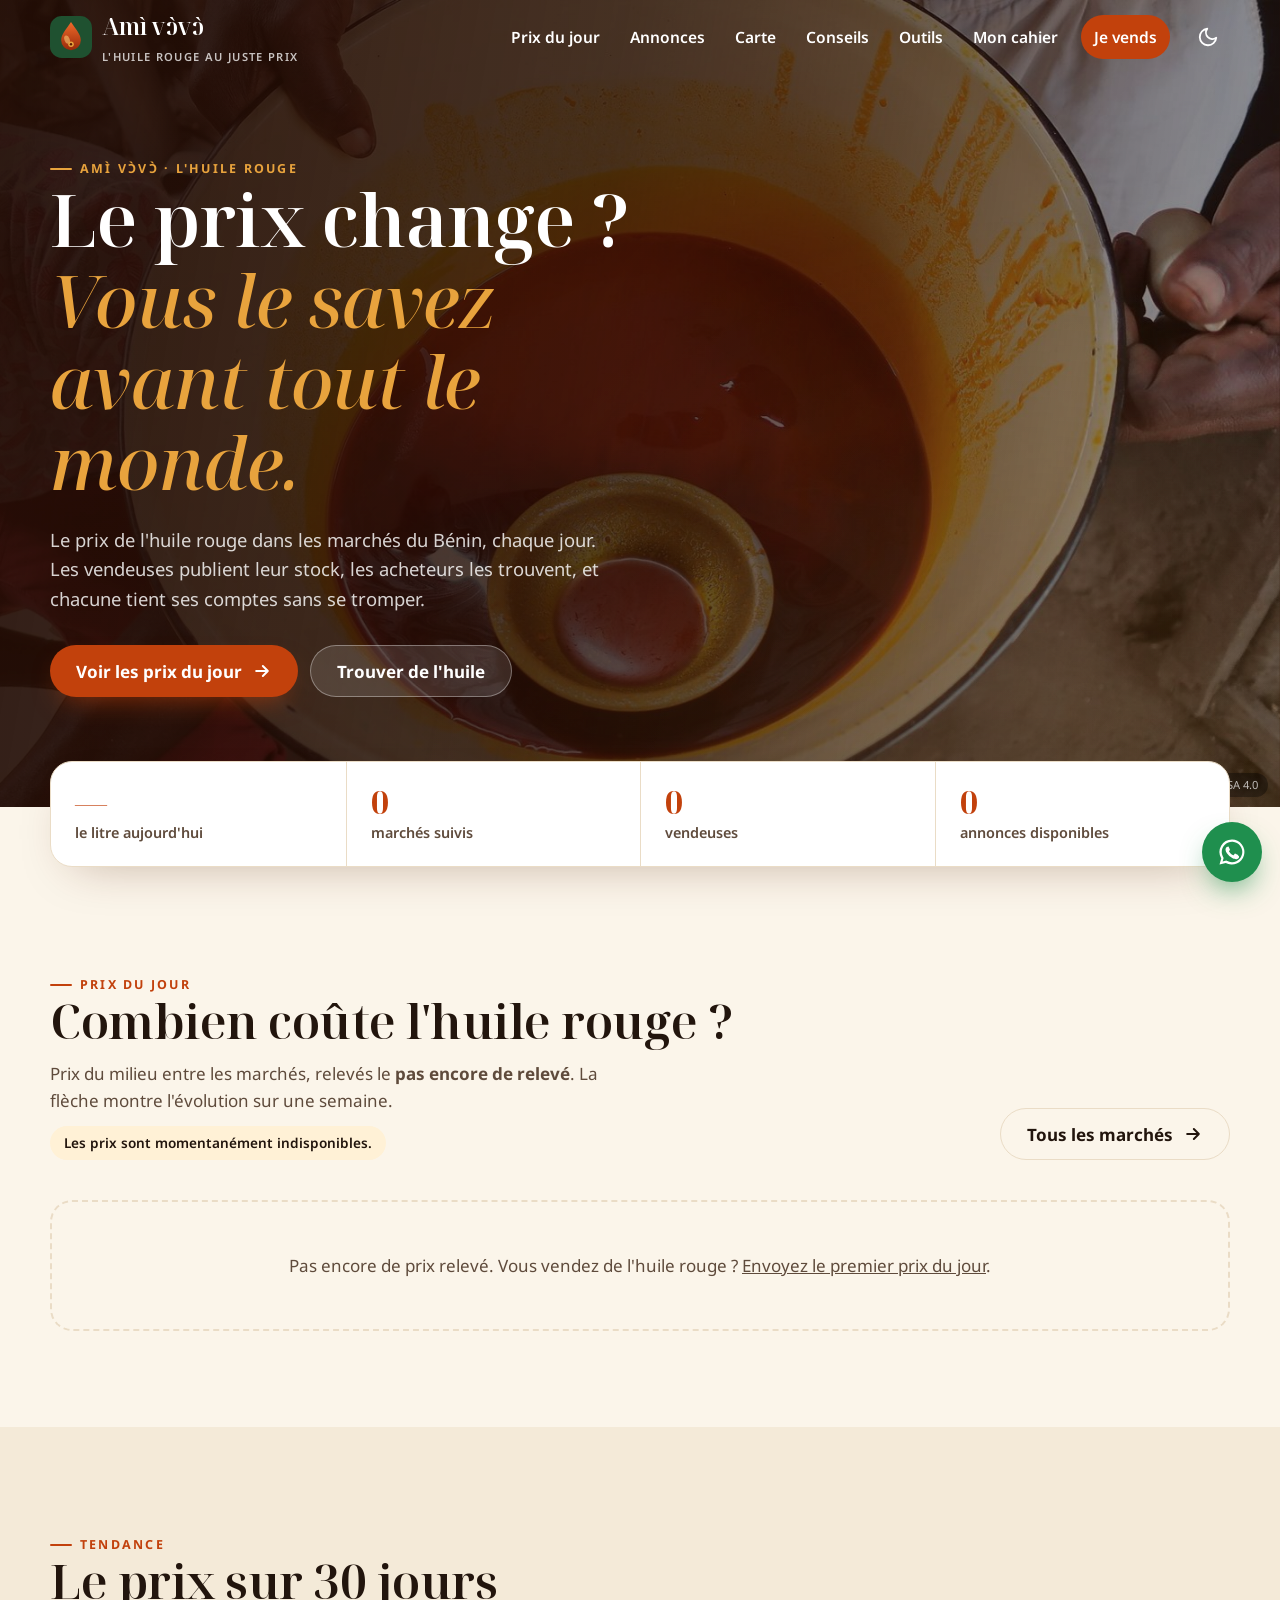
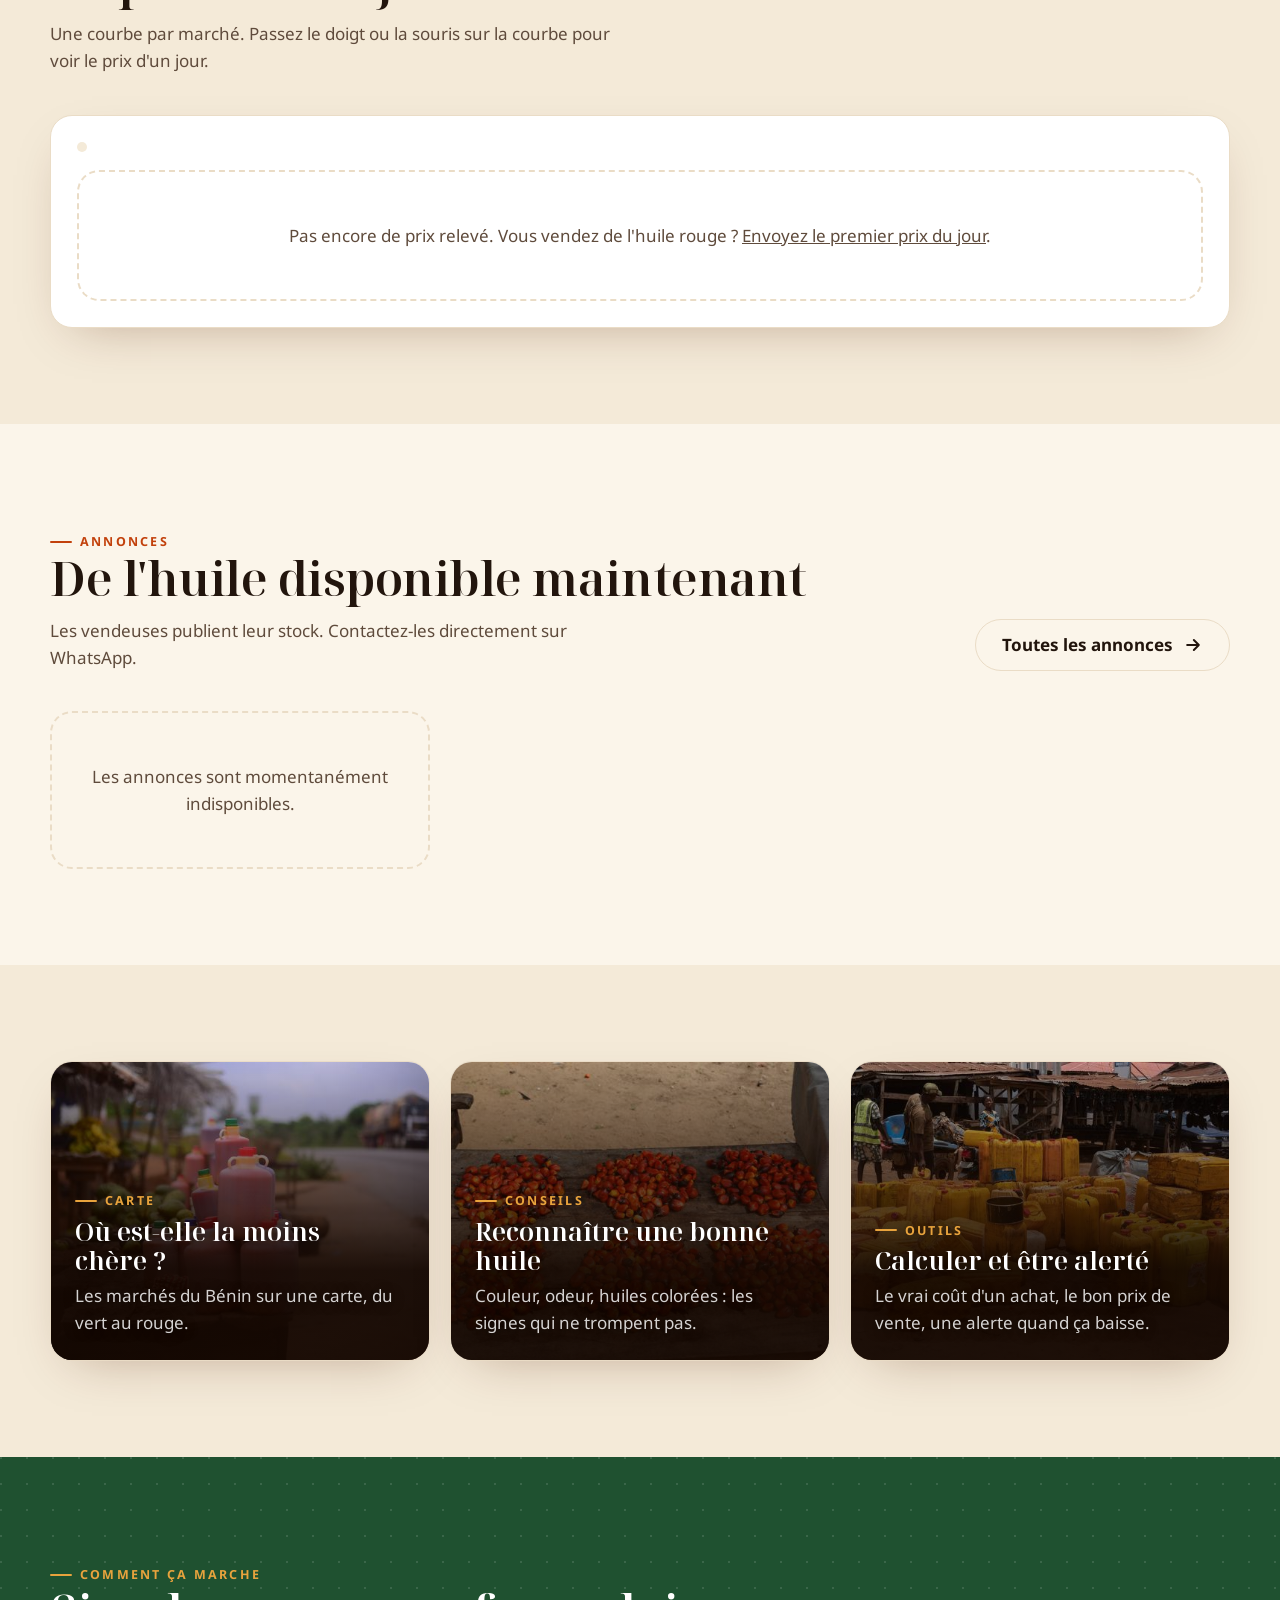
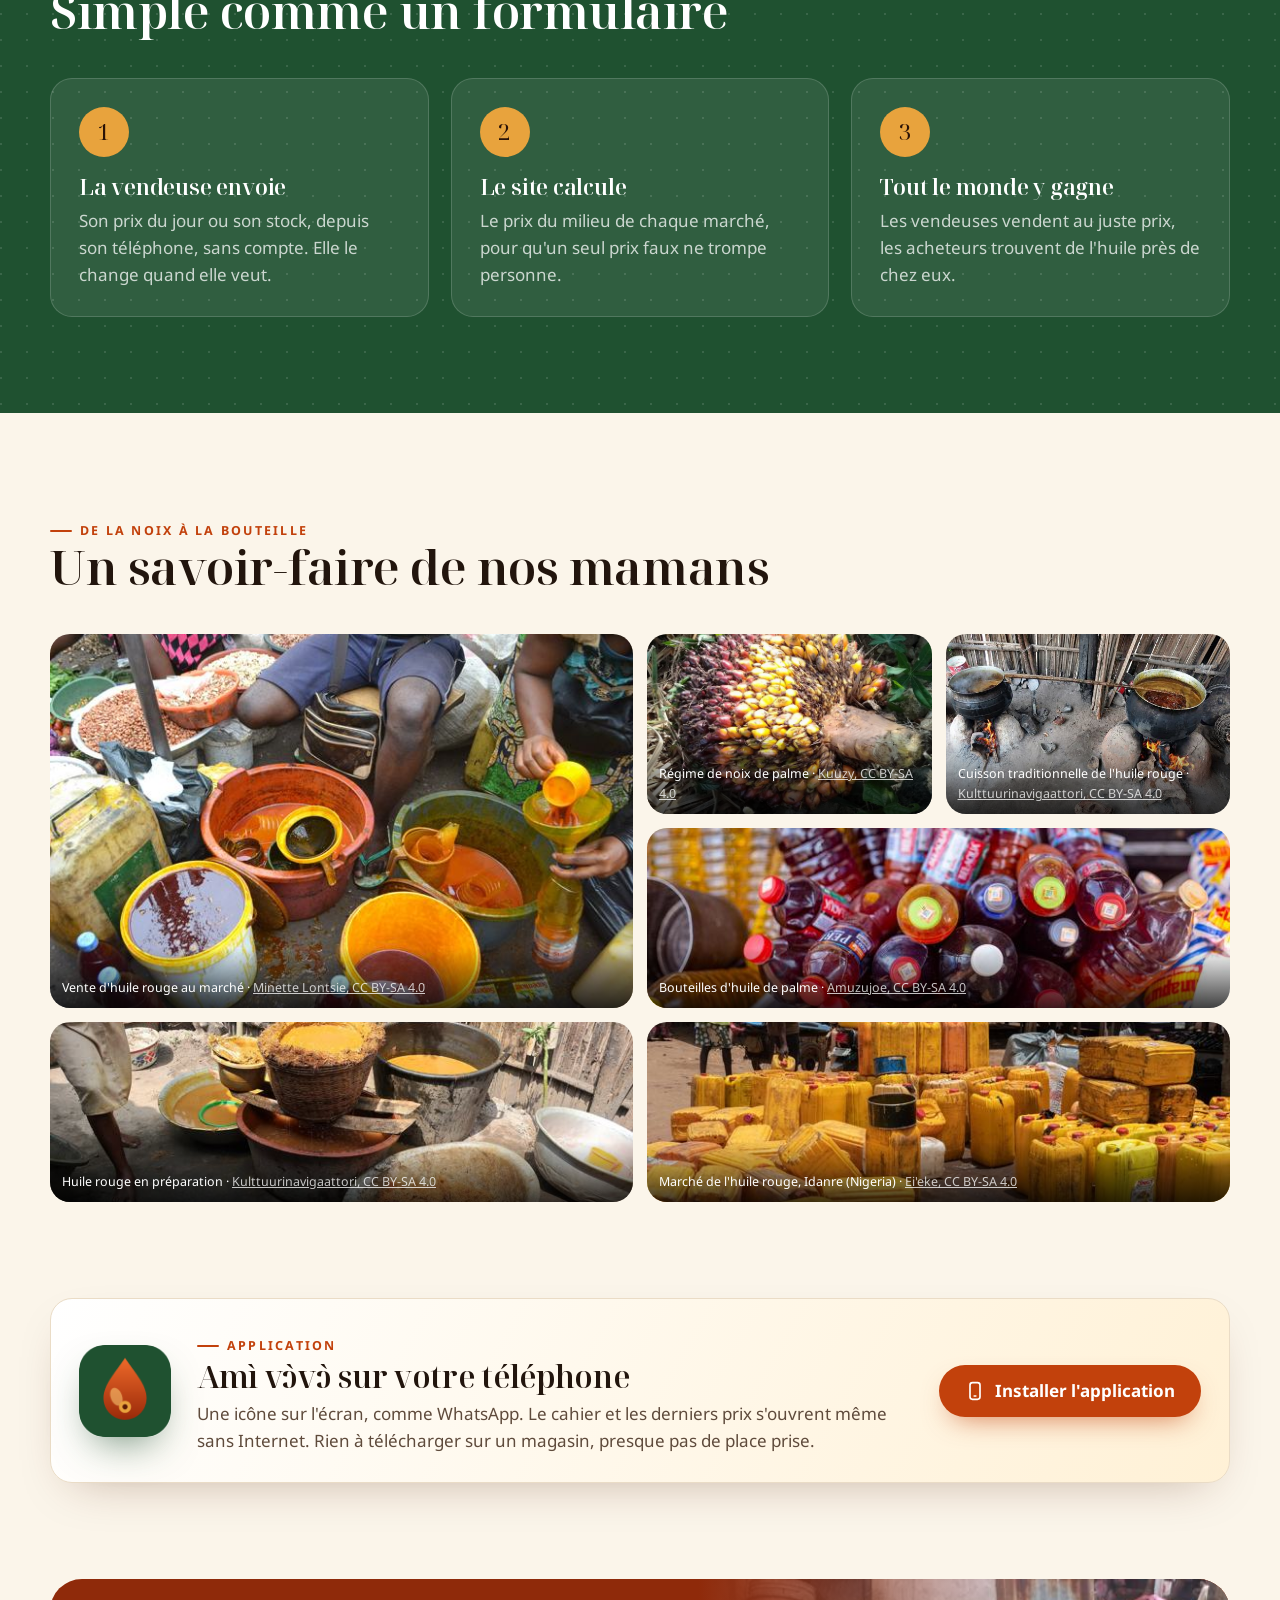
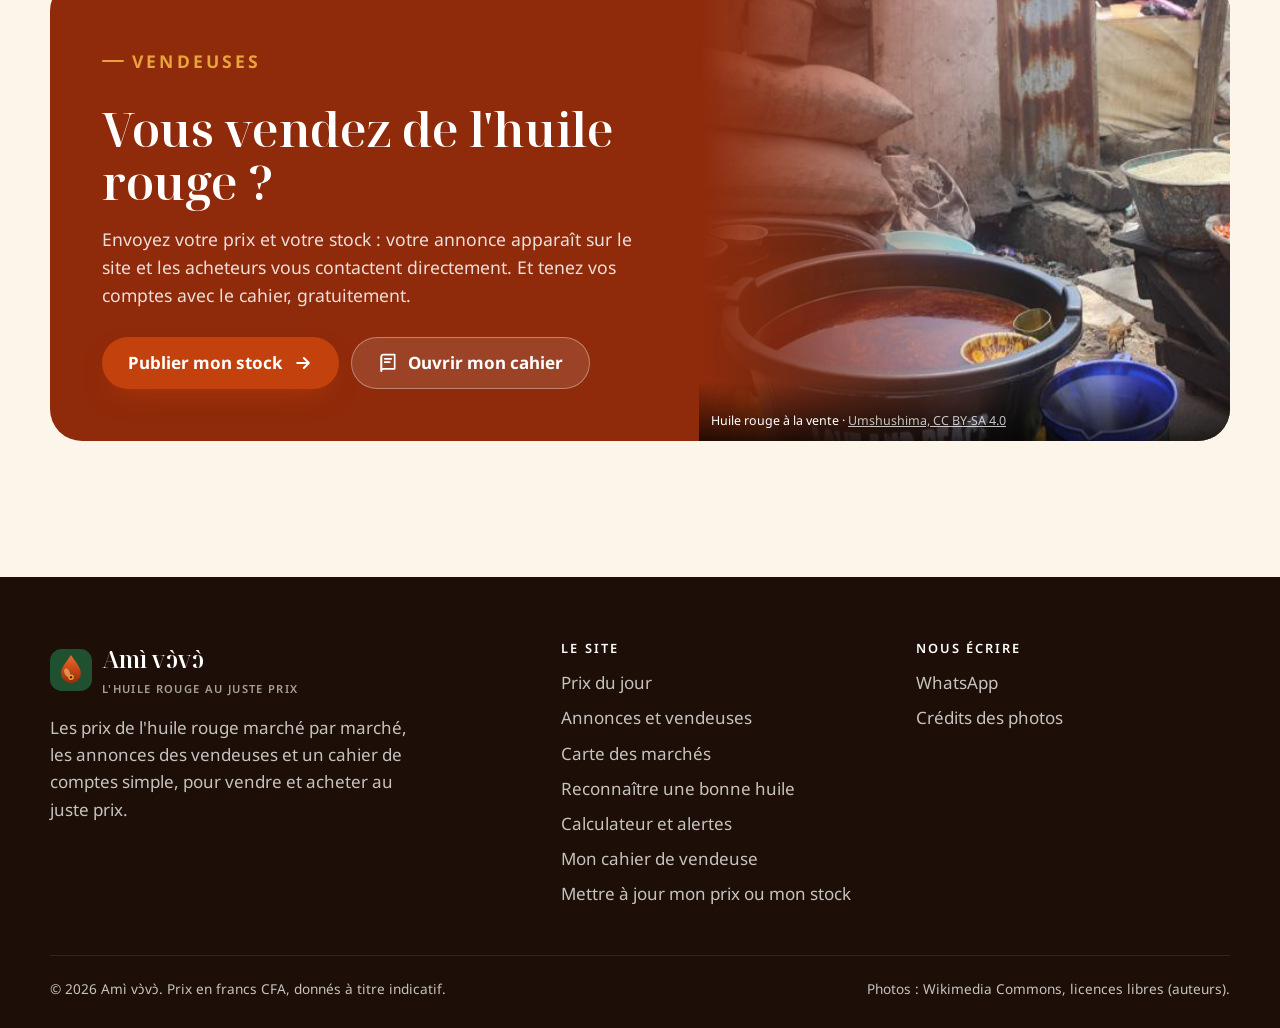
==== index.html @ a4e953c6 "Première version d'Amì vɔ̀vɔ̀" ====
<!doctype html>
<html lang="fr">
<head>
    <meta charset="utf-8">
    <meta name="viewport" content="width=device-width, initial-scale=1">
    <title>Amì vɔ̀vɔ̀ : l'huile rouge au juste prix</title>
    <meta name="description" content="Prix de l'huile rouge marché par marché, annonces des vendeuses et cahier de comptes, au Bénin.">
    <meta name="theme-color" content="#1f5130">
    <meta property="og:title" content="Amì vɔ̀vɔ̀ : l'huile rouge au juste prix">
    <meta property="og:description" content="Prix de l'huile rouge marché par marché, annonces des vendeuses et cahier de comptes, au Bénin.">
    <meta property="og:image" content="images/photos/bol.jpg">
    <link rel="icon" href="images/favicon.svg" type="image/svg+xml">
    <link rel="manifest" href="manifest.webmanifest">
    <link rel="apple-touch-icon" href="images/icone-192.png">
    <link rel="preconnect" href="https://fonts.googleapis.com">
    <link rel="preconnect" href="https://fonts.gstatic.com" crossorigin>
    <link href="https://fonts.googleapis.com/css2?family=Noto+Sans:wght@400;500;600;700&family=Noto+Serif+Display:ital,wght@0,500;0,600;1,500&display=swap" rel="stylesheet">
    <link rel="stylesheet" href="css/style.css">
    <script>
        /* Thème choisi : appliqué avant l'affichage pour éviter un flash. */
        try { document.documentElement.dataset.theme = localStorage.getItem('amivovo-theme') || 'light'; } catch (e) {}
    </script>
</head>
<body data-page="accueil" class="page-sombre">
<a class="lien-evitement" href="#contenu">Aller au contenu</a>
<header class="entete">
    <div class="conteneur">
        <a class="logo" href="index.html">
            <img src="images/logo.svg" alt="">
            <span>Amì vɔ̀vɔ̀<small>L'huile rouge au juste prix</small></span>
        </a>
        <nav class="nav" id="menu" aria-label="Navigation principale">
            <a href="prix.html">Prix du jour</a><a href="annonces.html">Annonces</a><a href="marches.html">Carte</a><a href="conseils.html">Conseils</a><a href="outils.html">Outils</a><a href="cahier.html">Mon cahier</a>
            <a class="nav-cta" href="vendre.html">Je vends</a>
        </nav>
        <div class="entete-actions">
            <button type="button" class="icone-bouton" id="bouton-theme" aria-label="Passer en mode sombre">
                <svg class="icone-lune" viewBox="0 0 24 24" fill="none" stroke="currentColor" stroke-width="2" stroke-linecap="round" stroke-linejoin="round" aria-hidden="true"><path d="M21 12.8A9 9 0 1 1 11.2 3a7 7 0 0 0 9.8 9.8z"/></svg>
                <svg class="icone-soleil" hidden viewBox="0 0 24 24" fill="none" stroke="currentColor" stroke-width="2" stroke-linecap="round" aria-hidden="true"><circle cx="12" cy="12" r="4.5"/><path d="M12 2v2M12 20v2M4.9 4.9l1.4 1.4M17.7 17.7l1.4 1.4M2 12h2M20 12h2M4.9 19.1l1.4-1.4M17.7 6.3l1.4-1.4"/></svg>
            </button>
            <button type="button" class="icone-bouton burger" aria-controls="menu" aria-expanded="false" aria-label="Ouvrir le menu">
                <svg viewBox="0 0 24 24" fill="none" stroke="currentColor" stroke-width="2.2" stroke-linecap="round" aria-hidden="true"><path d="M4 7h16M4 12h16M4 17h16"/></svg>
            </button>
        </div>
    </div>
</header>
<main id="contenu">

<section class="heros">
    <div class="heros-photos" aria-hidden="true">
        <img src="images/photos/bol.jpg" data-photo="bol" alt="">
        <img src="images/photos/etalage.jpg" data-photo="etalage" alt="" loading="lazy">
        <img src="images/photos/noix.jpg" data-photo="noix" alt="" loading="lazy">
        <img src="images/photos/bord-route.jpg" data-photo="bord-route" alt="" loading="lazy">
    </div>
    <div class="conteneur">
        <div>
            <p class="sur-titre monte">Amì vɔ̀vɔ̀ · l'huile rouge</p>
            <h1 class="monte" style="--delai:100ms">Le prix change ?<br><em>Vous le savez avant tout le monde.</em></h1>
            <p class="heros-texte monte" style="--delai:200ms">Le prix de l'huile rouge dans les marchés du Bénin, chaque jour. Les vendeuses publient leur stock, les acheteurs les trouvent, et chacune tient ses comptes sans se tromper.</p>
            <div class="heros-actions monte" style="--delai:300ms">
                <a class="bouton bouton-huile" href="prix.html">Voir les prix du jour <svg viewBox="0 0 24 24" fill="none" stroke="currentColor" stroke-width="2.4" stroke-linecap="round" stroke-linejoin="round" aria-hidden="true"><path d="M5 12h14M13 6l6 6-6 6"/></svg></a>
                <a class="bouton bouton-clair" href="annonces.html">Trouver de l'huile</a>
            </div>
        </div>
        <aside class="carte-prix-heros monte" id="carte-prix-heros" style="--delai:350ms" hidden aria-label="Prix du litre aujourd'hui"></aside>
    </div>
    <a class="heros-credit" href="#" target="_blank" rel="noopener"></a>
</section>

<section class="bandeau-chiffres" aria-label="Amì vɔ̀vɔ̀ en chiffres">
    <div class="conteneur" id="chiffres-accueil">
        <div class="chiffre-cle apparait"><b data-chiffre="litre">…</b><span>le litre aujourd'hui</span></div>
        <div class="chiffre-cle apparait" style="--delai:80ms"><b data-chiffre="marches">…</b><span>marchés suivis</span></div>
        <div class="chiffre-cle apparait" style="--delai:160ms"><b data-chiffre="vendeuses">…</b><span>vendeuses</span></div>
        <div class="chiffre-cle apparait" style="--delai:240ms"><b data-chiffre="annonces">…</b><span>annonces disponibles</span></div>
    </div>
</section>

<section class="section">
    <div class="conteneur">
        <div class="section-entete">
            <div class="apparait">
                <p class="sur-titre">Prix du jour</p>
                <h2>Combien coûte l'huile rouge ?</h2>
                <p class="texte-doux">Prix du milieu entre les marchés, relevés le <b data-date-prix>…</b>. La flèche montre l'évolution sur une semaine.</p>
                <p class="notice-exemple" data-exemple-prix hidden>Exemple : ces prix sont fictifs tant que le tableau Google n'est pas branché.</p><p class="notice-exemple" data-erreur-prix hidden>Les prix sont momentanément indisponibles.</p>
            </div>
            <a class="bouton bouton-contour apparait" href="prix.html">Tous les marchés <svg viewBox="0 0 24 24" fill="none" stroke="currentColor" stroke-width="2.4" stroke-linecap="round" stroke-linejoin="round" aria-hidden="true"><path d="M5 12h14M13 6l6 6-6 6"/></svg></a>
        </div>
        <div class="grille-prix" id="cartes-prix"></div>
    </div>
</section>

<section class="section section-creme">
    <div class="conteneur">
        <div class="section-entete">
            <div class="apparait">
                <p class="sur-titre">Tendance</p>
                <h2>Le prix sur 30 jours</h2>
                <p class="texte-doux">Une courbe par marché. Passez le doigt ou la souris sur la courbe pour voir le prix d'un jour.</p>
            </div>
        </div>
        <div class="carte graphique-carte apparait">
            <div class="graphique-outils">
                <div class="pastilles" id="choix-mesure" role="group" aria-label="Choisir la mesure"></div>
            </div>
            <div id="graphique"></div>
        </div>
    </div>
</section>

<section class="section">
    <div class="conteneur">
        <div class="section-entete">
            <div class="apparait">
                <p class="sur-titre">Annonces</p>
                <h2>De l'huile disponible maintenant</h2>
                <p class="texte-doux">Les vendeuses publient leur stock. Contactez-les directement sur WhatsApp.</p>
                <p class="notice-exemple" data-exemple-annonces hidden>Exemple : ces annonces sont fictives.</p>
            </div>
            <a class="bouton bouton-contour apparait" href="annonces.html">Toutes les annonces <svg viewBox="0 0 24 24" fill="none" stroke="currentColor" stroke-width="2.4" stroke-linecap="round" stroke-linejoin="round" aria-hidden="true"><path d="M5 12h14M13 6l6 6-6 6"/></svg></a>
        </div>
        <div class="grille-annonces" id="annonces" data-limite="3"></div>
    </div>
</section>

<section class="section section-creme">
    <div class="conteneur">
        <div class="grille-decouvrir">
            <a class="carte decouvrir apparait" href="marches.html">
                <img src="images/photos/bord-route-600.jpg" alt="" loading="lazy">
                <span class="decouvrir-texte"><span class="sur-titre">Carte</span><b>Où est-elle la moins chère&nbsp;?</b><span>Les marchés du Bénin sur une carte, du vert au rouge.</span></span>
            </a>
            <a class="carte decouvrir apparait" style="--delai:100ms" href="conseils.html">
                <img src="images/photos/noix-600.jpg" alt="" loading="lazy">
                <span class="decouvrir-texte"><span class="sur-titre">Conseils</span><b>Reconnaître une bonne huile</b><span>Couleur, odeur, huiles colorées : les signes qui ne trompent pas.</span></span>
            </a>
            <a class="carte decouvrir apparait" style="--delai:200ms" href="outils.html">
                <img src="images/photos/bidons-600.jpg" alt="" loading="lazy">
                <span class="decouvrir-texte"><span class="sur-titre">Outils</span><b>Calculer et être alerté</b><span>Le vrai coût d'un achat, le bon prix de vente, une alerte quand ça baisse.</span></span>
            </a>
        </div>
    </div>
</section>

<section class="section section-palme motif-gouttes">
    <div class="conteneur" style="position:relative">
        <div class="section-entete">
            <div class="apparait">
                <p class="sur-titre">Comment ça marche</p>
                <h2>Simple comme un formulaire</h2>
            </div>
        </div>
        <div class="etapes">
            <div class="etape apparait"><span class="etape-numero">1</span><h3>La vendeuse envoie</h3><p class="texte-doux">Son prix du jour ou son stock, depuis son téléphone, sans compte. Elle le change quand elle veut.</p></div>
            <div class="etape apparait" style="--delai:120ms"><span class="etape-numero">2</span><h3>Le site calcule</h3><p class="texte-doux">Le prix du milieu de chaque marché, pour qu'un seul prix faux ne trompe personne.</p></div>
            <div class="etape apparait" style="--delai:240ms"><span class="etape-numero">3</span><h3>Tout le monde y gagne</h3><p class="texte-doux">Les vendeuses vendent au juste prix, les acheteurs trouvent de l'huile près de chez eux.</p></div>
        </div>
    </div>
</section>

<section class="section">
    <div class="conteneur">
        <div class="section-entete">
            <div class="apparait">
                <p class="sur-titre">De la noix à la bouteille</p>
                <h2>Un savoir-faire de nos mamans</h2>
            </div>
        </div>
        <div class="mosaique">
            <figure class="apparait"><img src="images/photos/vente-600.jpg" alt="Vente d'huile rouge au marché" loading="lazy"><figcaption data-credit="vente"></figcaption></figure>
            <figure class="apparait" style="--delai:80ms"><img src="images/photos/regime-600.jpg" alt="Régime de noix de palme" loading="lazy"><figcaption data-credit="regime"></figcaption></figure>
            <figure class="apparait" style="--delai:160ms"><img src="images/photos/cuisson-600.jpg" alt="Cuisson traditionnelle de l'huile rouge" loading="lazy"><figcaption data-credit="cuisson"></figcaption></figure>
            <figure class="apparait" style="--delai:240ms"><img src="images/photos/bouteilles-600.jpg" alt="Bouteilles d'huile de palme" loading="lazy"><figcaption data-credit="bouteilles"></figcaption></figure>
            <figure class="apparait" style="--delai:320ms"><img src="images/photos/recipients-600.jpg" alt="Huile rouge en préparation" loading="lazy"><figcaption data-credit="recipients"></figcaption></figure>
            <figure class="apparait" style="--delai:400ms"><img src="images/photos/bidons-600.jpg" alt="Marché de l'huile rouge" loading="lazy"><figcaption data-credit="bidons"></figcaption></figure>
        </div>
    </div>
</section>

<section class="section" style="padding-top:0">
    <div class="conteneur">
        <div class="carte installation apparait">
            <div class="installation-icone" aria-hidden="true"><img src="images/icone-192.png" alt=""></div>
            <div class="installation-texte">
                <p class="sur-titre">Application</p>
                <h2>Amì vɔ̀vɔ̀ sur votre téléphone</h2>
                <p class="texte-doux" data-pas-installee>Une icône sur l'écran, comme WhatsApp. Le cahier et les derniers prix s'ouvrent même sans Internet. Rien à télécharger sur un magasin, presque pas de place prise.</p>
                <p class="texte-doux" data-installee hidden>C'est fait : Amì vɔ̀vɔ̀ est installé sur ce téléphone. Merci !</p>
                <div class="aide-installation" data-installer-aide hidden>
                    <p data-aide-android><b>Sur Android :</b> ouvrez le menu de Chrome (les trois petits points) en haut à droite, puis <b>« Installer l'application »</b> ou <b>« Ajouter à l'écran d'accueil »</b>.</p>
                    <p data-aide-iphone><b>Sur iPhone :</b> dans Safari, appuyez sur <b>Partager</b> (le carré avec une flèche), puis <b>« Sur l'écran d'accueil »</b>.</p>
                </div>
            </div>
            <button type="button" class="bouton bouton-huile" data-installer data-pas-installee><svg viewBox="0 0 24 24" fill="none" stroke="currentColor" stroke-width="2" stroke-linecap="round" stroke-linejoin="round" aria-hidden="true"><rect x="6" y="2" width="12" height="20" rx="3"/><path d="M11 18h2"/></svg> Installer l'application</button>
        </div>
    </div>
</section>

<section class="section" style="padding-top:0">
    <div class="conteneur">
        <div class="cta apparait">
            <div class="cta-texte">
                <p class="sur-titre" style="color:var(--or)">Vendeuses</p>
                <h2>Vous vendez de l'huile rouge ?</h2>
                <p>Envoyez votre prix et votre stock : votre annonce apparaît sur le site et les acheteurs vous contactent directement. Et tenez vos comptes avec le cahier, gratuitement.</p>
                <div class="heros-actions" style="margin-top:0">
                    <a class="bouton bouton-huile" href="vendre.html">Publier mon stock <svg viewBox="0 0 24 24" fill="none" stroke="currentColor" stroke-width="2.4" stroke-linecap="round" stroke-linejoin="round" aria-hidden="true"><path d="M5 12h14M13 6l6 6-6 6"/></svg></a>
                    <a class="bouton bouton-clair" href="cahier.html"><svg viewBox="0 0 24 24" fill="none" stroke="currentColor" stroke-width="2" stroke-linecap="round" stroke-linejoin="round" aria-hidden="true"><path d="M4 4.5A2.5 2.5 0 0 1 6.5 2H20v17H6.5A2.5 2.5 0 0 0 4 21.5z"/><path d="M4 21.5V4.5M8 7h8M8 11h6"/></svg> Ouvrir mon cahier</a>
                </div>
            </div>
            <div class="cta-photo"><img src="images/photos/etalage-600.jpg" alt="" loading="lazy"><div class="credit-photo" data-credit="etalage" style="z-index:2"></div></div>
        </div>
    </div>
</section>
</main>
<footer class="pied">
    <div class="conteneur">
        <div class="pied-grille">
            <div>
                <a class="logo" href="index.html"><img src="images/logo.svg" alt=""><span>Amì vɔ̀vɔ̀<small>L'huile rouge au juste prix</small></span></a>
                <p style="margin-top:16px;max-width:380px">Les prix de l'huile rouge marché par marché, les annonces des vendeuses et un cahier de comptes simple, pour vendre et acheter au juste prix.</p>
            </div>
            <div>
                <h2>Le site</h2>
                <ul>
                    <li><a href="prix.html">Prix du jour</a></li>
                    <li><a href="annonces.html">Annonces et vendeuses</a></li>
                    <li><a href="marches.html">Carte des marchés</a></li>
                    <li><a href="conseils.html">Reconnaître une bonne huile</a></li>
                    <li><a href="outils.html">Calculateur et alertes</a></li>
                    <li><a href="cahier.html">Mon cahier de vendeuse</a></li>
                    <li><a href="vendre.html">Mettre à jour mon prix ou mon stock</a></li>
                </ul>
            </div>
            <div>
                <h2>Nous écrire</h2>
                <ul>
                    <li><a data-whatsapp-equipe="Bonjour Amì vɔ̀vɔ̀ !" href="#">WhatsApp</a></li>
                    <li><a href="credits.html">Crédits des photos</a></li>
                </ul>
            </div>
        </div>
        <div class="pied-bas">
            <p>© <span data-annee></span> Amì vɔ̀vɔ̀. Prix en francs CFA, donnés à titre indicatif.</p>
            <p>Photos : Wikimedia Commons, licences libres (<a href="credits.html">auteurs</a>).</p>
        </div>
    </div>
</footer>
<a class="whatsapp-flottant" data-whatsapp-equipe="Bonjour Amì vɔ̀vɔ̀ ! J'ai une question." href="#" aria-label="Écrire à l'équipe sur WhatsApp"><svg viewBox="0 0 24 24" fill="currentColor" aria-hidden="true"><path d="M12 2a10 10 0 0 0-8.6 15.1L2 22l5-1.3A10 10 0 1 0 12 2zm0 18.2a8.2 8.2 0 0 1-4.2-1.2l-.3-.2-3 .8.8-2.9-.2-.3A8.2 8.2 0 1 1 12 20.2zm4.5-6.1c-.2-.1-1.5-.7-1.7-.8-.2-.1-.4-.1-.6.1l-.8 1c-.1.2-.3.2-.5.1a6.7 6.7 0 0 1-3.3-2.9c-.2-.4.2-.4.7-1.3.1-.2 0-.3 0-.4l-.8-1.8c-.2-.5-.4-.4-.6-.4h-.5a1 1 0 0 0-.7.3 3 3 0 0 0-.9 2.2 5.2 5.2 0 0 0 1.1 2.8 11.9 11.9 0 0 0 4.6 4c1.7.7 2.4.8 3.2.7.5-.1 1.5-.6 1.8-1.2.2-.6.2-1.1.1-1.2l-.5-.3z"/></svg></a>
<script src="js/reglages.js"></script>
<script src="js/photos.js"></script>
<script src="js/donnees.js"></script>
<script src="js/main.js"></script>
<script src="js/pwa.js"></script>
</body>
</html>
---- css/style.css ----
/* ============================================================
   Amì vɔ̀vɔ̀ : l'huile rouge, au bon prix.
   Palette : rouge huile, vert palme, crème, or.
   ============================================================ */

:root {
    --creme: #fbf5ea;
    --creme-2: #f4ead8;
    --carte: #ffffff;
    --encre: #22150d;
    --encre-douce: #5f4b3c;
    --ligne: #eadcc6;
    --huile: #c2410c;
    --huile-fonce: #8f2a0a;
    --huile-clair: #fde4d2;
    --palme: #1f5130;
    --palme-clair: #e1efe4;
    --or: #e8a33d;
    --or-clair: #fff1d6;
    --hausse: #b42318;
    --baisse: #1e7a3c;
    --whatsapp: #1f8f4e;
    --ombre: 0 18px 50px -24px rgba(80, 30, 5, 0.35);
    --rayon: 22px;
    --police-titre: 'Noto Serif Display', 'Noto Serif', Georgia, serif;
    --police: 'Noto Sans', system-ui, -apple-system, 'Segoe UI', sans-serif;
    color-scheme: light;
}

:root[data-theme='dark'] {
    --creme: #17100b;
    --creme-2: #20160f;
    --carte: #241911;
    --encre: #f7ece0;
    --encre-douce: #c9b6a4;
    --ligne: #3a2a1d;
    --huile: #f0703a;
    --huile-fonce: #ffb089;
    --huile-clair: #3a1d10;
    --palme: #7cc796;
    --palme-clair: #183022;
    --or-clair: #3a2a12;
    --hausse: #ff8a7a;
    --baisse: #6fd394;
    --ombre: 0 18px 50px -24px rgba(0, 0, 0, 0.7);
    color-scheme: dark;
}

*,
*::before,
*::after {
    box-sizing: border-box;
}

html {
    scroll-behavior: smooth;
    -webkit-text-size-adjust: 100%;
}

body {
    margin: 0;
    background: var(--creme);
    color: var(--encre);
    font-family: var(--police);
    font-size: 1.0625rem;
    line-height: 1.6;
    overflow-x: hidden;
}

body.menu-open {
    overflow: hidden;
}

img {
    max-width: 100%;
    display: block;
}

a {
    color: inherit;
}

h1,
h2,
h3 {
    font-family: var(--police-titre);
    font-weight: 600;
    line-height: 1.1;
    letter-spacing: -0.01em;
    margin: 0;
}

h1 {
    font-size: clamp(2.4rem, 6vw, 4.6rem);
}

h2 {
    font-size: clamp(1.9rem, 4vw, 3rem);
}

h3 {
    font-size: 1.35rem;
}

p {
    margin: 0;
}

.conteneur {
    width: min(1180px, 100% - 32px);
    margin-inline: auto;
}

.sur-titre {
    display: inline-flex;
    align-items: center;
    gap: 8px;
    font-size: 0.78rem;
    font-weight: 700;
    letter-spacing: 0.18em;
    text-transform: uppercase;
    color: var(--huile);
}

.sur-titre::before {
    content: '';
    width: 22px;
    height: 2px;
    background: currentColor;
    border-radius: 2px;
}

.texte-doux {
    color: var(--encre-douce);
}

.lien-evitement {
    position: absolute;
    left: -999px;
    top: 8px;
    z-index: 100;
    background: var(--huile);
    color: #fff;
    padding: 10px 16px;
    border-radius: 999px;
}

.lien-evitement:focus {
    left: 16px;
}

:focus-visible {
    outline: 3px solid var(--or);
    outline-offset: 3px;
}

/* ---------- Boutons ---------- */

.bouton {
    display: inline-flex;
    align-items: center;
    justify-content: center;
    gap: 10px;
    min-height: 52px;
    padding: 0 26px;
    border-radius: 999px;
    border: 0;
    font: inherit;
    font-weight: 700;
    text-decoration: none;
    cursor: pointer;
    transition: transform 0.25s, background 0.25s, box-shadow 0.25s, color 0.25s;
}

.bouton:hover {
    transform: translateY(-2px);
}

.bouton svg {
    width: 20px;
    height: 20px;
    flex-shrink: 0;
}

.bouton-huile {
    background: var(--huile);
    color: #fff;
    box-shadow: 0 12px 28px -12px rgba(194, 65, 12, 0.7);
}

.bouton-huile:hover {
    background: var(--huile-fonce);
}

:root[data-theme='dark'] .bouton-huile:hover {
    color: #22150d;
}

.bouton-whatsapp {
    background: var(--whatsapp);
    color: #fff;
    box-shadow: 0 12px 28px -12px rgba(31, 143, 78, 0.7);
}

.bouton-whatsapp:hover {
    background: #187a41;
}

.bouton-clair {
    background: rgba(255, 255, 255, 0.12);
    color: #fff;
    border: 1px solid rgba(255, 255, 255, 0.35);
    backdrop-filter: blur(6px);
}

.bouton-clair:hover {
    background: #fff;
    color: var(--encre);
}

.bouton-contour {
    background: transparent;
    color: var(--encre);
    border: 1.5px solid var(--ligne);
}

.bouton-contour:hover {
    border-color: var(--huile);
    color: var(--huile);
}

.bouton-petit {
    min-height: 42px;
    padding: 0 18px;
    font-size: 0.95rem;
}

/* ---------- En-tête ---------- */

.entete {
    position: sticky;
    top: 0;
    z-index: 40;
    transition: background 0.3s, box-shadow 0.3s;
}

.entete.est-defile,
.entete.menu-ouvert {
    background: color-mix(in srgb, var(--creme) 92%, transparent);
    backdrop-filter: blur(14px);
    box-shadow: 0 1px 0 var(--ligne);
}

.entete .conteneur {
    display: flex;
    align-items: center;
    gap: 16px;
    min-height: 74px;
}

.logo {
    display: inline-flex;
    align-items: center;
    gap: 10px;
    text-decoration: none;
    font-family: var(--police-titre);
    font-size: 1.45rem;
    font-weight: 600;
}

.logo img {
    width: 42px;
    height: 42px;
}

.logo small {
    display: block;
    font-family: var(--police);
    font-size: 0.7rem;
    font-weight: 600;
    letter-spacing: 0.12em;
    text-transform: uppercase;
    color: var(--encre-douce);
    margin-top: 2px;
}

.page-sombre .entete:not(.est-defile):not(.menu-ouvert) .logo,
.page-sombre .entete:not(.est-defile):not(.menu-ouvert) .nav a,
.page-sombre .entete:not(.est-defile):not(.menu-ouvert) .icone-bouton {
    color: #fff;
}

.page-sombre .entete:not(.est-defile):not(.menu-ouvert) .logo small {
    color: rgba(255, 255, 255, 0.75);
}

.nav {
    margin-left: auto;
    display: flex;
    align-items: center;
    gap: 4px;
}

.nav a {
    padding: 10px 13px;
    border-radius: 999px;
    text-decoration: none;
    font-weight: 600;
    font-size: 0.97rem;
    transition: background 0.2s, color 0.2s;
}

.nav a:hover {
    background: color-mix(in srgb, var(--huile) 12%, transparent);
}

.nav a[aria-current='page'] {
    color: var(--huile);
    background: color-mix(in srgb, var(--huile) 12%, transparent);
}

.page-sombre .entete:not(.est-defile):not(.menu-ouvert) .nav a[aria-current='page'] {
    color: #fff;
    background: rgba(255, 255, 255, 0.15);
}

.nav .nav-cta {
    background: var(--huile);
    color: #fff !important;
    margin-left: 6px;
}

.nav .nav-cta:hover {
    background: var(--huile-fonce);
}

.icone-bouton {
    display: grid;
    place-items: center;
    width: 44px;
    height: 44px;
    border-radius: 999px;
    border: 0;
    background: transparent;
    color: var(--encre);
    cursor: pointer;
    transition: background 0.2s;
}

.icone-bouton:hover {
    background: color-mix(in srgb, var(--huile) 12%, transparent);
}

.icone-bouton svg {
    width: 22px;
    height: 22px;
}

.burger {
    display: none;
}

@media (max-width: 1180px) {
    .burger {
        display: grid;
    }

    .nav {
        position: fixed;
        inset: 74px 0 0;
        flex-direction: column;
        align-items: stretch;
        gap: 6px;
        padding: 20px 16px;
        background: var(--creme);
        transform: translateY(-12px);
        opacity: 0;
        visibility: hidden;
        transition: opacity 0.25s, transform 0.25s, visibility 0.25s;
    }

    .nav.est-ouvert {
        transform: none;
        opacity: 1;
        visibility: visible;
    }

    .nav a {
        padding: 16px 18px;
        font-size: 1.1rem;
        color: var(--encre) !important;
    }

    .nav .nav-cta {
        margin: 10px 0 0;
        text-align: center;
    }

    .entete-actions {
        margin-left: auto;
    }
}

.entete-actions {
    display: flex;
    align-items: center;
    gap: 2px;
}

/* ---------- Héros ---------- */

.heros {
    position: relative;
    margin-top: -74px;
    padding: 150px 0 110px;
    color: #fff;
    overflow: hidden;
    background: #2a1206;
}

.heros-photos {
    position: absolute;
    inset: 0;
}

.heros-photos img {
    position: absolute;
    inset: 0;
    width: 100%;
    height: 100%;
    object-fit: cover;
    opacity: 0;
    transition: opacity 1.6s ease;
}

.heros-photos img.est-active {
    opacity: 1;
    animation: ken-burns 9s ease-out both;
}

.heros::after {
    content: '';
    position: absolute;
    inset: 0;
    background:
        linear-gradient(100deg, rgba(34, 12, 4, 0.95) 0%, rgba(34, 12, 4, 0.8) 45%, rgba(34, 12, 4, 0.35) 100%),
        radial-gradient(circle at 80% 110%, rgba(232, 163, 61, 0.35), transparent 50%);
}

.heros .conteneur {
    position: relative;
    z-index: 2;
    display: grid;
    grid-template-columns: 1.15fr 0.85fr;
    gap: 48px;
    align-items: center;
}

.heros .sur-titre {
    color: var(--or);
}

.heros h1 em {
    font-style: italic;
    color: var(--or);
    font-weight: 500;
}

.heros-texte {
    margin-top: 22px;
    max-width: 560px;
    font-size: 1.15rem;
    color: rgba(255, 255, 255, 0.82);
}

.heros-actions {
    display: flex;
    flex-wrap: wrap;
    gap: 12px;
    margin-top: 32px;
}

.heros-credit {
    position: absolute;
    right: 12px;
    bottom: 10px;
    z-index: 3;
    font-size: 0.7rem;
    color: rgba(255, 255, 255, 0.7);
    background: rgba(0, 0, 0, 0.35);
    padding: 3px 10px;
    border-radius: 999px;
    text-decoration: none;
}

.carte-prix-heros {
    background: rgba(255, 255, 255, 0.1);
    border: 1px solid rgba(255, 255, 255, 0.2);
    backdrop-filter: blur(16px);
    border-radius: 28px;
    padding: 26px;
    animation: flotter 7s ease-in-out infinite;
}

.carte-prix-heros .etiquette {
    font-size: 0.78rem;
    letter-spacing: 0.16em;
    text-transform: uppercase;
    color: var(--or);
    font-weight: 700;
}

.carte-prix-heros .gros-prix {
    font-family: var(--police-titre);
    font-size: 3.2rem;
    line-height: 1;
    margin: 12px 0 6px;
}

.carte-prix-heros ul {
    list-style: none;
    margin: 18px 0 0;
    padding: 0;
    display: grid;
    gap: 10px;
}

.carte-prix-heros li {
    display: flex;
    justify-content: space-between;
    gap: 12px;
    padding-top: 10px;
    border-top: 1px solid rgba(255, 255, 255, 0.15);
    font-size: 0.97rem;
}

@media (max-width: 900px) {
    .heros {
        padding: 120px 0 80px;
    }

    .heros .conteneur {
        grid-template-columns: 1fr;
    }
}

/* ---------- Sections ---------- */

.section {
    padding: 96px 0;
}

.section-entete {
    display: flex;
    flex-wrap: wrap;
    align-items: end;
    justify-content: space-between;
    gap: 20px;
    margin-bottom: 40px;
}

.section-entete p {
    max-width: 560px;
    margin-top: 12px;
}

.section-creme {
    background: var(--creme-2);
}

.section-palme {
    background: var(--palme);
    color: #fff;
    position: relative;
    overflow: hidden;
}

:root[data-theme='dark'] .section-palme {
    background: #102a19;
}

.section-palme .sur-titre {
    color: var(--or);
}

.section-palme .texte-doux {
    color: rgba(255, 255, 255, 0.75);
}

/* Motif de fond : gouttes d'huile légères */
.motif-gouttes::before {
    content: '';
    position: absolute;
    inset: 0;
    background-image: radial-gradient(circle at 1px 1px, rgba(255, 255, 255, 0.12) 1.5px, transparent 0);
    background-size: 26px 26px;
    pointer-events: none;
}

.notice-exemple {
    display: inline-flex;
    align-items: center;
    gap: 8px;
    margin-top: 14px;
    padding: 6px 14px;
    border-radius: 999px;
    background: var(--or-clair);
    color: var(--encre);
    font-size: 0.85rem;
    font-weight: 600;
}

/* ---------- Cartes de prix ---------- */

.grille-prix {
    display: grid;
    grid-template-columns: repeat(auto-fill, minmax(240px, 1fr));
    gap: 18px;
}

.carte {
    background: var(--carte);
    border: 1px solid var(--ligne);
    border-radius: var(--rayon);
    box-shadow: var(--ombre);
}

.carte-prix {
    padding: 22px;
    position: relative;
    overflow: hidden;
    transition: transform 0.3s, box-shadow 0.3s;
}

.carte-prix:hover {
    transform: translateY(-4px);
}

.carte-prix::after {
    content: '';
    position: absolute;
    right: -30px;
    top: -30px;
    width: 110px;
    height: 110px;
    border-radius: 50%;
    background: radial-gradient(circle, color-mix(in srgb, var(--huile) 22%, transparent), transparent 70%);
}

.carte-prix .mesure {
    font-weight: 700;
    font-size: 0.95rem;
    color: var(--encre-douce);
}

.carte-prix .valeur {
    font-family: var(--police-titre);
    font-size: 2.3rem;
    line-height: 1.05;
    margin: 10px 0 4px;
}

.carte-prix .par-litre {
    font-size: 0.85rem;
    color: var(--encre-douce);
}

.tendance {
    display: inline-flex;
    align-items: center;
    gap: 4px;
    padding: 4px 10px;
    border-radius: 999px;
    font-size: 0.85rem;
    font-weight: 700;
}

.tendance svg {
    width: 15px;
    height: 15px;
}

.tendance.hausse {
    background: color-mix(in srgb, var(--hausse) 13%, transparent);
    color: var(--hausse);
}

.tendance.baisse {
    background: color-mix(in srgb, var(--baisse) 13%, transparent);
    color: var(--baisse);
}

.tendance.stable {
    background: color-mix(in srgb, var(--encre-douce) 12%, transparent);
    color: var(--encre-douce);
}

.carte-prix .bas {
    display: flex;
    align-items: center;
    justify-content: space-between;
    gap: 8px;
    margin-top: 16px;
}

.mini-courbe {
    width: 96px;
    height: 34px;
}

/* ---------- Graphique ---------- */

.graphique-carte {
    padding: 26px;
}

.graphique-outils {
    display: flex;
    flex-wrap: wrap;
    align-items: center;
    justify-content: space-between;
    gap: 14px;
    margin-bottom: 18px;
}

.pastilles {
    display: flex;
    flex-wrap: wrap;
    gap: 6px;
    padding: 5px;
    border-radius: 999px;
    background: var(--creme-2);
    overflow-x: auto;
}

.pastille {
    border: 0;
    background: transparent;
    color: var(--encre-douce);
    font: inherit;
    font-weight: 700;
    font-size: 0.9rem;
    padding: 8px 16px;
    border-radius: 999px;
    cursor: pointer;
    white-space: nowrap;
    transition: background 0.2s, color 0.2s;
}

.pastille[aria-pressed='true'] {
    background: var(--carte);
    color: var(--huile);
    box-shadow: 0 4px 14px -6px rgba(0, 0, 0, 0.3);
}

.graphique {
    width: 100%;
    height: auto;
    overflow: visible;
}

.graphique .grille {
    stroke: var(--ligne);
    stroke-dasharray: 3 5;
}

.graphique .axe {
    fill: var(--encre-douce);
    font-size: 12px;
    font-family: var(--police);
}

.graphique .courbe {
    fill: none;
    stroke-width: 3;
    stroke-linecap: round;
    stroke-linejoin: round;
    stroke-dasharray: var(--longueur);
    stroke-dashoffset: var(--longueur);
    animation: tracer 1.6s ease-out forwards;
}

.legende {
    display: flex;
    flex-wrap: wrap;
    gap: 8px 18px;
    margin-top: 14px;
    font-size: 0.9rem;
}

.legende span {
    display: inline-flex;
    align-items: center;
    gap: 8px;
}

.legende i {
    width: 14px;
    height: 4px;
    border-radius: 4px;
}

.bulle-graphique {
    position: absolute;
    pointer-events: none;
    background: var(--encre);
    color: var(--creme);
    padding: 8px 12px;
    border-radius: 12px;
    font-size: 0.85rem;
    transform: translate(-50%, -110%);
    white-space: nowrap;
    opacity: 0;
    transition: opacity 0.15s;
    z-index: 5;
}

/* ---------- Tableau ---------- */

.tableau-conteneur {
    overflow-x: auto;
}

.tableau {
    width: 100%;
    border-collapse: collapse;
    font-size: 0.97rem;
}

.tableau th,
.tableau td {
    text-align: left;
    padding: 14px 16px;
    border-bottom: 1px solid var(--ligne);
    white-space: nowrap;
}

.tableau th {
    font-size: 0.78rem;
    letter-spacing: 0.1em;
    text-transform: uppercase;
    color: var(--encre-douce);
}

.tableau tbody tr {
    transition: background 0.2s;
}

.tableau tbody tr:hover {
    background: var(--creme-2);
}

.meilleur {
    display: inline-block;
    margin-left: 8px;
    padding: 2px 8px;
    border-radius: 999px;
    background: var(--palme-clair);
    color: var(--palme);
    font-size: 0.75rem;
    font-weight: 700;
}

/* ---------- Champs ---------- */

.filtres {
    display: flex;
    flex-wrap: wrap;
    gap: 12px;
    margin-bottom: 28px;
}

.champ {
    display: grid;
    gap: 6px;
    font-weight: 600;
    font-size: 0.92rem;
}

.champ input,
.champ select,
.champ textarea,
.selecteur {
    min-height: 50px;
    padding: 0 16px;
    border-radius: 14px;
    border: 1.5px solid var(--ligne);
    background: var(--carte);
    color: var(--encre);
    font: inherit;
    font-weight: 500;
}

.champ textarea {
    padding: 12px 16px;
    min-height: 90px;
    resize: vertical;
}

.champ input:focus,
.champ select:focus,
.champ textarea:focus,
.selecteur:focus {
    outline: none;
    border-color: var(--huile);
    box-shadow: 0 0 0 4px color-mix(in srgb, var(--huile) 18%, transparent);
}

/* ---------- Annonces ---------- */

.grille-annonces {
    display: grid;
    grid-template-columns: repeat(auto-fill, minmax(300px, 1fr));
    gap: 20px;
}

.annonce {
    display: flex;
    flex-direction: column;
    padding: 22px;
    gap: 14px;
    transition: transform 0.3s;
}

.annonce:hover {
    transform: translateY(-4px);
}

.annonce.epuisee {
    opacity: 0.65;
}

.annonce-entete {
    display: flex;
    align-items: center;
    gap: 12px;
}

.avatar {
    display: grid;
    place-items: center;
    width: 50px;
    height: 50px;
    border-radius: 16px;
    background: linear-gradient(135deg, var(--huile), var(--or));
    color: #fff;
    font-family: var(--police-titre);
    font-size: 1.4rem;
    flex-shrink: 0;
}

.annonce-entete strong {
    display: block;
    font-size: 1.05rem;
}

.annonce-entete small {
    color: var(--encre-douce);
    display: inline-flex;
    align-items: center;
    gap: 4px;
}

.annonce-entete small svg {
    width: 14px;
    height: 14px;
}

.annonce-prix {
    display: flex;
    align-items: baseline;
    flex-wrap: wrap;
    gap: 6px 10px;
}

.annonce-prix .valeur {
    font-family: var(--police-titre);
    font-size: 2rem;
    line-height: 1;
}

.badges {
    display: flex;
    flex-wrap: wrap;
    gap: 6px;
}

.badge {
    display: inline-flex;
    align-items: center;
    gap: 4px;
    padding: 4px 10px;
    border-radius: 999px;
    font-size: 0.8rem;
    font-weight: 700;
    background: var(--creme-2);
    color: var(--encre-douce);
}

.badge.vert {
    background: var(--palme-clair);
    color: var(--palme);
}

.badge.orange {
    background: var(--huile-clair);
    color: var(--huile-fonce);
}

.annonce .note {
    font-size: 0.95rem;
    color: var(--encre-douce);
}

.annonce .bouton {
    margin-top: auto;
    width: 100%;
}

.vide {
    padding: 50px 20px;
    text-align: center;
    border: 2px dashed var(--ligne);
    border-radius: var(--rayon);
    color: var(--encre-douce);
}

/* ---------- Étapes ---------- */

.etapes {
    display: grid;
    grid-template-columns: repeat(auto-fit, minmax(240px, 1fr));
    gap: 22px;
    counter-reset: etape;
}

.etape {
    position: relative;
    padding: 28px;
    border-radius: var(--rayon);
    background: rgba(255, 255, 255, 0.08);
    border: 1px solid rgba(255, 255, 255, 0.16);
}

.etape-numero {
    display: grid;
    place-items: center;
    width: 50px;
    height: 50px;
    border-radius: 50%;
    background: var(--or);
    color: #2a1206;
    font-family: var(--police-titre);
    font-size: 1.4rem;
    margin-bottom: 18px;
    transition: transform 0.6s;
}

.etape:hover .etape-numero {
    transform: rotate(360deg);
}

.etape h3 {
    margin-bottom: 8px;
}

/* ---------- Mosaïque photo ---------- */

.mosaique {
    display: grid;
    grid-template-columns: repeat(4, 1fr);
    grid-auto-rows: 180px;
    gap: 14px;
}

.mosaique figure {
    margin: 0;
    position: relative;
    overflow: hidden;
    border-radius: 20px;
}

/* Placement précis : 4 colonnes × 3 rangées, sans trou. */
.mosaique figure:nth-child(1) {
    grid-column: 1 / 3;
    grid-row: 1 / 3;
}

.mosaique figure:nth-child(4) {
    grid-column: 3 / 5;
}

.mosaique figure:nth-child(5) {
    grid-column: 1 / 3;
}

.mosaique figure:nth-child(6) {
    grid-column: 3 / 5;
}

.mosaique img {
    width: 100%;
    height: 100%;
    object-fit: cover;
    transition: transform 1.2s ease;
}

.mosaique figure:hover img {
    transform: scale(1.08);
}

.mosaique figcaption,
.credit-photo {
    position: absolute;
    left: 0;
    right: 0;
    bottom: 0;
    padding: 30px 12px 10px;
    background: linear-gradient(transparent, rgba(0, 0, 0, 0.75));
    color: #fff;
    font-size: 0.78rem;
}

.mosaique figcaption a,
.credit-photo a {
    color: rgba(255, 255, 255, 0.75);
}

@media (max-width: 760px) {
    .mosaique {
        grid-template-columns: repeat(2, 1fr);
        grid-auto-rows: 150px;
    }

    .mosaique figure:nth-child(n) {
        grid-column: auto;
        grid-row: auto;
    }

    .mosaique figure:nth-child(1),
    .mosaique figure:nth-child(4) {
        grid-column: 1 / -1;
    }
}

/* Bande défilante de photos */
.bande {
    overflow: hidden;
    padding: 6px 0;
}

.bande-piste {
    display: flex;
    gap: 14px;
    width: max-content;
    animation: defiler 60s linear infinite;
}

.bande:hover .bande-piste {
    animation-play-state: paused;
}

.bande img {
    height: 200px;
    width: auto;
    border-radius: 18px;
    object-fit: cover;
}

/* ---------- Appel à l'action ---------- */

.cta {
    position: relative;
    overflow: hidden;
    border-radius: 32px;
    background: var(--huile-fonce);
    color: #fff;
    display: grid;
    grid-template-columns: 1.1fr 0.9fr;
    min-height: 380px;
}

:root[data-theme='dark'] .cta {
    background: #4a1606;
}

.cta-texte {
    padding: 52px;
    position: relative;
    z-index: 2;
}

.cta-texte p {
    margin: 16px 0 28px;
    color: rgba(255, 255, 255, 0.85);
    font-size: 1.1rem;
}

.cta-photo {
    position: relative;
}

.cta-photo img {
    position: absolute;
    inset: 0;
    width: 100%;
    height: 100%;
    object-fit: cover;
}

.cta-photo::before {
    content: '';
    position: absolute;
    inset: 0;
    z-index: 1;
    background: linear-gradient(90deg, var(--huile-fonce), transparent 60%);
}

:root[data-theme='dark'] .cta-photo::before {
    background: linear-gradient(90deg, #4a1606, transparent 60%);
}

@media (max-width: 860px) {
    .cta {
        grid-template-columns: 1fr;
    }

    .cta-photo {
        min-height: 220px;
        order: -1;
    }

    .cta-photo::before {
        background: linear-gradient(0deg, var(--huile-fonce), transparent 70%);
    }

    .cta-texte {
        padding: 32px 24px;
    }
}

/* ---------- En-tête de page intérieure ---------- */

.page-heros {
    position: relative;
    margin-top: -74px;
    padding: 140px 0 70px;
    color: #fff;
    overflow: hidden;
    background: #2a1206;
}

.page-heros > img {
    position: absolute;
    inset: 0;
    width: 100%;
    height: 100%;
    object-fit: cover;
    animation: zoom-lent 14s ease-out both;
}

.page-heros::after {
    content: '';
    position: absolute;
    inset: 0;
    background: linear-gradient(100deg, rgba(34, 12, 4, 0.94), rgba(34, 12, 4, 0.55));
}

.page-heros .conteneur {
    position: relative;
    z-index: 2;
}

.page-heros p {
    margin-top: 16px;
    max-width: 620px;
    color: rgba(255, 255, 255, 0.82);
    font-size: 1.1rem;
}

.page-heros .sur-titre {
    color: var(--or);
}

/* ---------- Pied de page ---------- */

.pied {
    margin-top: 40px;
    background: #1d0f07;
    color: rgba(255, 255, 255, 0.75);
    padding: 64px 0 28px;
}

.pied .logo {
    color: #fff;
}

.pied .logo small {
    color: rgba(255, 255, 255, 0.6);
}

.pied-grille {
    display: grid;
    grid-template-columns: 1.5fr 1fr 1fr;
    gap: 40px;
}

.pied h2 {
    font-family: var(--police);
    font-size: 0.8rem;
    letter-spacing: 0.16em;
    text-transform: uppercase;
    color: #fff;
    margin-bottom: 14px;
}

.pied ul {
    list-style: none;
    padding: 0;
    margin: 0;
    display: grid;
    gap: 8px;
}

.pied a {
    text-decoration: none;
}

.pied a:hover {
    color: #fff;
}

.pied-bas {
    display: flex;
    flex-wrap: wrap;
    justify-content: space-between;
    gap: 10px;
    margin-top: 48px;
    padding-top: 22px;
    border-top: 1px solid rgba(255, 255, 255, 0.1);
    font-size: 0.85rem;
}

@media (max-width: 760px) {
    .pied-grille {
        grid-template-columns: 1fr;
    }
}

/* ---------- Bouton WhatsApp flottant ---------- */

.whatsapp-flottant {
    position: fixed;
    right: 18px;
    bottom: 18px;
    z-index: 30;
    display: grid;
    place-items: center;
    width: 60px;
    height: 60px;
    border-radius: 50%;
    background: var(--whatsapp);
    color: #fff;
    box-shadow: 0 14px 30px -10px rgba(31, 143, 78, 0.8);
    animation: pulsation 2.8s ease-in-out infinite;
}

.whatsapp-flottant svg {
    width: 30px;
    height: 30px;
}

/* ---------- Apparition au défilement ---------- */

.apparait {
    opacity: 0;
    transform: translateY(30px);
    transition: opacity 0.9s cubic-bezier(0.22, 1, 0.36, 1), transform 0.9s cubic-bezier(0.22, 1, 0.36, 1);
    transition-delay: var(--delai, 0ms);
}

.apparait.est-visible {
    opacity: 1;
    transform: none;
}

.monte {
    animation: monter 0.8s cubic-bezier(0.22, 1, 0.36, 1) both;
    animation-delay: var(--delai, 0ms);
}

/* ---------- Animations ---------- */

@keyframes monter {
    from {
        opacity: 0;
        transform: translateY(22px);
    }
}

@keyframes ken-burns {
    from {
        transform: scale(1.15) translate(2%, 1%);
    }
}

@keyframes zoom-lent {
    from {
        transform: scale(1.12);
    }
}

@keyframes flotter {
    50% {
        transform: translateY(-12px);
    }
}

@keyframes defiler {
    to {
        transform: translateX(-50%);
    }
}

@keyframes tracer {
    to {
        stroke-dashoffset: 0;
    }
}

@keyframes pulsation {
    0%,
    100% {
        box-shadow: 0 14px 30px -10px rgba(31, 143, 78, 0.8), 0 0 0 0 rgba(31, 143, 78, 0.45);
    }
    60% {
        box-shadow: 0 14px 30px -10px rgba(31, 143, 78, 0.8), 0 0 0 16px rgba(31, 143, 78, 0);
    }
}

@keyframes clignote {
    50% {
        opacity: 0.35;
    }
}

.point-direct {
    display: inline-block;
    width: 8px;
    height: 8px;
    border-radius: 50%;
    background: #4ade80;
    animation: clignote 1.6s ease-in-out infinite;
}

@media (prefers-reduced-motion: reduce) {
    *,
    *::before,
    *::after {
        animation-duration: 0.01ms !important;
        animation-iteration-count: 1 !important;
        transition-duration: 0.01ms !important;
    }

    .apparait {
        opacity: 1;
        transform: none;
    }

    .graphique .courbe {
        stroke-dashoffset: 0;
    }
}

/* ============================================================
   Cahier de la vendeuse
   ============================================================ */

.sr-only {
    position: absolute;
    width: 1px;
    height: 1px;
    overflow: hidden;
    clip: rect(0 0 0 0);
    white-space: nowrap;
}

.page-heros-court {
    padding-bottom: 50px;
}

.cahier {
    padding-top: 40px;
}

.cahier .conteneur {
    display: grid;
    gap: 24px;
}

.rappel-prix {
    padding: 14px 20px;
    border-radius: 16px;
    background: var(--or-clair);
    font-size: 0.97rem;
}

.rappel-prix a {
    color: var(--huile);
    font-weight: 700;
}

.gros-boutons {
    display: grid;
    grid-template-columns: repeat(3, 1fr);
    gap: 16px;
}

.gros-bouton {
    display: flex;
    align-items: center;
    gap: 16px;
    padding: 22px;
    border: 0;
    border-radius: 24px;
    color: #fff;
    font: inherit;
    text-align: left;
    cursor: pointer;
    box-shadow: var(--ombre);
    transition: transform 0.25s, box-shadow 0.25s;
}

.gros-bouton:hover {
    transform: translateY(-4px) scale(1.01);
}

.gros-bouton:active {
    transform: scale(0.98);
}

.gros-bouton b {
    display: block;
    font-family: var(--police-titre);
    font-size: 1.45rem;
    font-weight: 600;
}

.gros-bouton small {
    opacity: 0.85;
}

.gros-bouton.achat {
    background: linear-gradient(135deg, #2c6b40, var(--palme));
}

.gros-bouton.vente {
    background: linear-gradient(135deg, #e0571c, var(--huile-fonce));
}

.gros-bouton.paiement {
    background: linear-gradient(135deg, #f0b54f, #c47b10);
    color: #2a1206;
}

.gros-icone {
    display: grid;
    place-items: center;
    width: 54px;
    height: 54px;
    border-radius: 18px;
    background: rgba(255, 255, 255, 0.2);
    font-size: 1.7rem;
    font-weight: 700;
    flex-shrink: 0;
}

.gros-icone svg {
    width: 28px;
    height: 28px;
}

@media (max-width: 760px) {
    .gros-boutons {
        grid-template-columns: 1fr;
    }
}

.chiffres {
    display: grid;
    grid-template-columns: 1.4fr repeat(4, 1fr);
    gap: 14px;
}

.chiffre {
    padding: 20px;
    border-radius: 22px;
    background: var(--carte);
    border: 1px solid var(--ligne);
    box-shadow: var(--ombre);
}

.chiffre p:first-child {
    font-size: 0.9rem;
    font-weight: 600;
    color: var(--encre-douce);
}

.chiffre .valeur {
    font-family: var(--police-titre);
    font-size: 1.8rem;
    line-height: 1.1;
    margin-top: 8px;
}

.chiffre-principal {
    background: linear-gradient(135deg, var(--huile), var(--huile-fonce));
    color: #fff;
    border: 0;
}

:root[data-theme='dark'] .chiffre-principal {
    background: linear-gradient(135deg, #c2410c, #6e1f06);
}

.chiffre-principal p:first-child,
.chiffre-principal .petit {
    color: rgba(255, 255, 255, 0.85);
}

.chiffre-principal .valeur {
    font-size: 2.5rem;
}

.chiffre-principal.negatif {
    background: linear-gradient(135deg, #7a1d12, #3d0d07);
}

.chiffre-credit .valeur {
    color: var(--huile);
}

.petit {
    font-size: 0.88rem;
    margin-top: 6px;
}

@media (max-width: 1000px) {
    .chiffres {
        grid-template-columns: repeat(2, 1fr);
    }

    .chiffre-principal {
        grid-column: 1 / -1;
    }
}

.cahier-grille {
    display: grid;
    grid-template-columns: 1.2fr 1fr;
    gap: 24px;
}

@media (max-width: 900px) {
    .cahier-grille {
        grid-template-columns: 1fr;
    }
}

.bloc {
    padding: 24px;
}

.bloc-titre {
    font-size: 1.5rem;
}

.bloc-entete {
    display: flex;
    flex-wrap: wrap;
    align-items: center;
    justify-content: space-between;
    gap: 12px;
    margin-bottom: 12px;
}

.barre {
    transform-box: fill-box;
    transform-origin: bottom;
    animation: pousser 0.9s cubic-bezier(0.22, 1, 0.36, 1) both;
}

@keyframes pousser {
    from {
        transform: scaleY(0);
    }
}

.liste-credits,
.historique {
    list-style: none;
    margin: 14px 0 0;
    padding: 0;
    display: grid;
    gap: 6px;
}

.ligne-credit,
.operation {
    display: flex;
    align-items: center;
    gap: 12px;
    padding: 12px;
    border-radius: 16px;
    transition: background 0.2s;
}

.ligne-credit:hover,
.operation:hover {
    background: var(--creme-2);
}

.avatar.petit {
    width: 42px;
    height: 42px;
    font-size: 1.1rem;
    border-radius: 14px;
}

.ligne-texte {
    flex: 1;
    min-width: 0;
    display: grid;
    gap: 2px;
}

.ligne-texte small {
    color: var(--encre-douce);
    overflow: hidden;
    text-overflow: ellipsis;
}

.ligne-texte .badge {
    justify-self: start;
    margin-top: 4px;
}

.montant-du {
    color: var(--huile);
    white-space: nowrap;
}

.historique .jour {
    margin-top: 12px;
    padding: 0 12px;
    font-size: 0.78rem;
    font-weight: 700;
    letter-spacing: 0.1em;
    text-transform: uppercase;
    color: var(--encre-douce);
}

.pastille-type {
    display: grid;
    place-items: center;
    width: 42px;
    height: 42px;
    border-radius: 14px;
    font-weight: 700;
    font-size: 1.2rem;
    flex-shrink: 0;
}

.pastille-type svg {
    width: 20px;
    height: 20px;
}

.operation.achat .pastille-type {
    background: var(--palme-clair);
    color: var(--palme);
}

.operation.vente .pastille-type {
    background: var(--huile-clair);
    color: var(--huile);
}

.operation.paiement .pastille-type {
    background: var(--or-clair);
    color: #b06a0a;
}

.montant {
    white-space: nowrap;
}

.montant.achat {
    color: var(--palme);
}

.montant.vente,
.montant.paiement {
    color: var(--huile);
}

.operation .icone-bouton {
    width: 38px;
    height: 38px;
    color: var(--encre-douce);
}

.operation .icone-bouton svg {
    width: 18px;
    height: 18px;
}

@media (max-width: 560px) {
    .operation {
        flex-wrap: wrap;
    }

    .operation .ligne-texte {
        flex-basis: calc(100% - 110px);
    }

    .operation .montant {
        margin-left: 54px;
    }

    .operation .icone-bouton {
        margin-left: auto;
    }

    .ligne-credit {
        flex-wrap: wrap;
    }

    .ligne-credit .bouton {
        width: 100%;
    }
}

.sauvegarde {
    display: grid;
    grid-template-columns: 1fr auto;
    gap: 20px;
    align-items: center;
}

.sauvegarde-actions {
    display: flex;
    flex-wrap: wrap;
    gap: 10px;
}

@media (max-width: 900px) {
    .sauvegarde {
        grid-template-columns: 1fr;
    }
}

/* ---------- Fenêtres (à la place des pop-ups du navigateur) ---------- */

.fenetre {
    width: min(520px, calc(100% - 24px));
    max-height: calc(100dvh - 24px);
    padding: 0;
    border: 0;
    border-radius: 26px;
    background: var(--carte);
    color: var(--encre);
    box-shadow: 0 40px 90px -30px rgba(0, 0, 0, 0.6);
}

.fenetre[open] {
    animation: fenetre-entre 0.35s cubic-bezier(0.22, 1, 0.36, 1);
}

.fenetre::backdrop {
    background: rgba(30, 12, 4, 0.55);
    backdrop-filter: blur(4px);
}

@keyframes fenetre-entre {
    from {
        opacity: 0;
        transform: translateY(24px) scale(0.97);
    }
}

.fenetre-petite {
    width: min(420px, calc(100% - 24px));
}

.fenetre-entete {
    display: flex;
    align-items: center;
    justify-content: space-between;
    padding: 20px 22px 0;
}

.fenetre-entete h2,
.fenetre-corps h2 {
    font-size: 1.7rem;
}

.fenetre-corps {
    display: grid;
    gap: 14px;
    padding: 18px 22px;
}

.fenetre-pied {
    display: flex;
    justify-content: flex-end;
    gap: 10px;
    padding: 0 22px 22px;
}

.deux-colonnes {
    display: grid;
    grid-template-columns: 1fr 1fr;
    gap: 12px;
}

.total {
    padding: 12px 16px;
    border-radius: 14px;
    background: var(--creme-2);
}

.total b {
    font-family: var(--police-titre);
    font-size: 1.3rem;
}

.case {
    display: flex;
    align-items: center;
    gap: 10px;
    font-weight: 600;
    cursor: pointer;
}

.case input {
    width: 22px;
    height: 22px;
    accent-color: var(--huile);
}

[hidden] {
    display: none !important;
}

/* ---------- Notifications ---------- */

.notifications {
    position: fixed;
    left: 50%;
    bottom: 22px;
    transform: translateX(-50%);
    z-index: 60;
    display: grid;
    gap: 8px;
    width: min(420px, calc(100% - 32px));
}

.notification {
    padding: 14px 18px;
    border-radius: 16px;
    background: var(--palme);
    color: #fff;
    font-weight: 600;
    box-shadow: var(--ombre);
    animation: monter 0.4s cubic-bezier(0.22, 1, 0.36, 1);
    transition: opacity 0.4s, transform 0.4s;
}

.notification.erreur {
    background: var(--hausse);
}

.notification.sort {
    opacity: 0;
    transform: translateY(10px);
}

/* Étiquettes de tendance lisibles sur la carte en verre du héros. */
.carte-prix-heros .tendance {
    background: rgba(255, 255, 255, 0.16);
    color: #fff;
}

.carte-prix-heros .tendance.hausse svg {
    color: #ffb4a8;
}

.carte-prix-heros .tendance.baisse svg {
    color: #9ff0b8;
}


/* ============================================================
   Nouvelles pages : carte, conseils, outils, vendeuses, formulaires
   ============================================================ */

.titre-bloc {
    font-size: 1.5rem;
    margin-bottom: 14px;
}

.avatar svg {
    width: 26px;
    height: 26px;
}

.puce {
    display: inline-block;
    width: 10px;
    height: 10px;
    border-radius: 3px;
    margin-right: 4px;
}

b.vert,
.vert {
    color: var(--baisse);
}

/* ---------- Bandeaux ---------- */

.bandeau-alerte {
    position: fixed;
    left: 50%;
    bottom: 22px;
    transform: translateX(-50%);
    z-index: 55;
    display: flex;
    align-items: center;
    gap: 14px;
    width: min(760px, calc(100% - 32px));
    padding: 14px 16px;
    border-radius: 20px;
    background: var(--carte);
    border: 1.5px solid color-mix(in srgb, var(--baisse) 45%, transparent);
    box-shadow: 0 30px 70px -25px rgba(0, 0, 0, 0.5);
    animation: monter 0.5s cubic-bezier(0.22, 1, 0.36, 1);
}

.bandeau-alerte p {
    flex: 1;
    font-size: 0.95rem;
}

.bandeau-alerte-icone {
    display: grid;
    place-items: center;
    width: 44px;
    height: 44px;
    border-radius: 14px;
    background: var(--palme-clair);
    color: var(--baisse);
    flex-shrink: 0;
    animation: pulsation 2s infinite;
}

.bandeau-alerte-icone svg {
    width: 22px;
    height: 22px;
}

@media (max-width: 640px) {
    .bandeau-alerte {
        flex-wrap: wrap;
        bottom: 90px;
    }

    .bandeau-alerte p {
        flex-basis: calc(100% - 120px);
    }

    .bandeau-alerte .bouton {
        width: 100%;
        order: 5;
    }
}

.bandeau-hors-ligne {
    padding: 12px 16px;
    background: var(--or-clair);
    color: var(--encre);
    text-align: center;
    font-weight: 600;
    font-size: 0.92rem;
    position: relative;
    z-index: 41;
}

/* ---------- Accueil : chiffres et découvertes ---------- */

.bandeau-chiffres {
    position: relative;
    z-index: 3;
    margin-top: -46px;
}

.bandeau-chiffres .conteneur {
    display: grid;
    grid-template-columns: repeat(4, 1fr);
    background: var(--carte);
    border-radius: var(--rayon);
    box-shadow: var(--ombre);
    border: 1px solid var(--ligne);
    overflow: hidden;
    padding: 0;
}

.chiffre-cle {
    display: grid;
    gap: 2px;
    padding: 22px 24px;
    border-left: 1px solid var(--ligne);
}

.chiffre-cle:first-child {
    border-left: 0;
}

.chiffre-cle b {
    font-family: var(--police-titre);
    font-size: 2rem;
    line-height: 1.1;
    color: var(--huile);
}

.chiffre-cle span {
    color: var(--encre-douce);
    font-weight: 600;
    font-size: 0.9rem;
}

@media (max-width: 760px) {
    .bandeau-chiffres .conteneur {
        grid-template-columns: 1fr 1fr;
        width: calc(100% - 32px);
    }

    .chiffre-cle:nth-child(3) {
        border-left: 0;
    }

    .chiffre-cle:nth-child(n + 3) {
        border-top: 1px solid var(--ligne);
    }

    .chiffre-cle {
        padding: 16px 18px;
    }

    .chiffre-cle b {
        font-size: 1.55rem;
    }
}

.grille-decouvrir {
    display: grid;
    grid-template-columns: repeat(3, 1fr);
    gap: 20px;
}

.decouvrir {
    position: relative;
    display: block;
    min-height: 300px;
    overflow: hidden;
    color: #fff;
    text-decoration: none;
    isolation: isolate;
}

.decouvrir img {
    position: absolute;
    inset: 0;
    width: 100%;
    height: 100%;
    object-fit: cover;
    z-index: -2;
    transition: transform 0.8s cubic-bezier(0.22, 1, 0.36, 1);
}

.decouvrir::after {
    content: '';
    position: absolute;
    inset: 0;
    z-index: -1;
    background: linear-gradient(180deg, rgba(20, 8, 2, 0.1) 0%, rgba(20, 8, 2, 0.55) 35%, rgba(20, 8, 2, 0.95) 70%);
}

.decouvrir:hover img {
    transform: scale(1.07);
}

.decouvrir-texte {
    text-shadow: 0 1px 12px rgba(0, 0, 0, 0.6);
    position: absolute;
    inset: auto 0 0;
    display: grid;
    gap: 6px;
    padding: 24px;
}

.decouvrir-texte .sur-titre {
    color: var(--or);
}

.decouvrir-texte b {
    font-family: var(--police-titre);
    font-size: 1.6rem;
    font-weight: 600;
    line-height: 1.15;
}

.decouvrir-texte span:last-child {
    color: rgba(255, 255, 255, 0.82);
}

@media (max-width: 900px) {
    .grille-decouvrir {
        grid-template-columns: 1fr;
    }

    .decouvrir {
        min-height: 230px;
    }
}

/* ---------- Installation ---------- */

.installation {
    display: grid;
    grid-template-columns: auto 1fr auto;
    align-items: center;
    gap: 26px;
    padding: 28px;
    background: linear-gradient(120deg, var(--carte), var(--or-clair));
}

.installation-icone img {
    width: 92px;
    height: 92px;
    border-radius: 24px;
    box-shadow: 0 18px 40px -16px rgba(31, 81, 48, 0.7);
    animation: flotter 5s ease-in-out infinite;
}

.installation-texte h2 {
    font-size: 1.9rem;
    margin: 4px 0 6px;
}

.aide-installation {
    display: grid;
    gap: 8px;
    margin-top: 14px;
    padding: 14px 16px;
    border-radius: 14px;
    background: var(--carte);
    border: 1.5px dashed var(--ligne);
}

@media (max-width: 760px) {
    .installation {
        grid-template-columns: 1fr;
        text-align: left;
        padding: 22px;
    }

    .installation-icone img {
        width: 72px;
        height: 72px;
    }

    .installation .bouton {
        width: 100%;
    }
}

/* ---------- Carte des marchés ---------- */

.disposition-carte {
    display: grid;
    grid-template-columns: minmax(0, 1.6fr) minmax(300px, 1fr);
    gap: 20px;
    align-items: start;
}

.carte-geo-cadre {
    padding: 0;
    overflow: hidden;
    position: sticky;
    top: 90px;
}

.carte-geo {
    height: min(640px, 75vh);
    background: var(--creme-2);
    z-index: 1;
}

:root[data-theme='dark'] .carte-geo .leaflet-tile-pane {
    filter: invert(1) hue-rotate(180deg) brightness(0.85) contrast(0.9);
}

.liste-marches-zone {
    padding: 22px;
}

#liste-marches {
    display: grid;
    gap: 8px;
    margin-bottom: 14px;
}

.ligne-marche {
    display: flex;
    align-items: center;
    gap: 12px;
    padding: 10px 12px;
    border-radius: 16px;
    background: var(--creme);
    transition: background 0.2s;
}

.ligne-marche:hover {
    background: var(--creme-2);
}

.rang {
    display: grid;
    place-items: center;
    width: 34px;
    height: 34px;
    border-radius: 11px;
    color: #fff;
    font-weight: 700;
    flex-shrink: 0;
}

.ligne-marche-texte {
    flex: 1;
    min-width: 0;
    display: grid;
}

.ligne-marche-texte small {
    color: var(--encre-douce);
}

.ligne-marche-prix {
    display: grid;
    justify-items: end;
    gap: 4px;
    white-space: nowrap;
}

.ligne-marche .icone-bouton {
    width: 38px;
    height: 38px;
    color: var(--huile);
}

.ligne-marche .icone-bouton svg {
    width: 20px;
    height: 20px;
}

.marqueur {
    background: none;
    border: 0;
}

.marqueur-prix {
    display: inline-block;
    transform: translate(-50%, calc(-100% - 8px));
    padding: 6px 11px;
    border-radius: 999px;
    background: var(--teinte, var(--huile));
    color: #fff;
    font: 700 0.85rem var(--police);
    white-space: nowrap;
    box-shadow: 0 8px 18px -6px rgba(0, 0, 0, 0.5);
    border: 2px solid #fff;
    position: relative;
    transition: transform 0.2s;
}

.marqueur-prix::after {
    content: '';
    position: absolute;
    left: 50%;
    bottom: -8px;
    transform: translateX(-50%);
    border: 6px solid transparent;
    border-top-color: #fff;
}

.marqueur:hover .marqueur-prix {
    transform: translate(-50%, calc(-100% - 12px)) scale(1.08);
}

.marqueur-vide {
    background: #8a7a6c;
}

.leaflet-popup-content-wrapper {
    border-radius: 18px;
    background: var(--carte);
    color: var(--encre);
}

.leaflet-popup-tip {
    background: var(--carte);
}

.leaflet-container {
    font-family: var(--police);
}

.bulle-marche strong {
    font-family: var(--police-titre);
    font-size: 1.25rem;
    font-weight: 600;
}

.bulle-marche ul {
    list-style: none;
    padding: 0;
    margin: 10px 0;
    display: grid;
    gap: 6px;
}

.bulle-marche li {
    display: grid;
    grid-template-columns: 1fr auto auto;
    align-items: center;
    gap: 8px;
}

.bulle-marche p {
    margin: 0 0 8px !important;
    color: var(--encre-douce);
}

.bulle-liens {
    display: flex;
    gap: 8px;
}

.bulle-liens a {
    flex: 1;
    text-align: center;
    padding: 8px 10px;
    border-radius: 999px;
    background: var(--huile);
    color: #fff !important;
    font-weight: 700;
    text-decoration: none;
}

.bulle-liens a + a {
    background: var(--creme-2);
    color: var(--encre) !important;
}

@media (max-width: 900px) {
    .disposition-carte {
        grid-template-columns: 1fr;
    }

    .carte-geo-cadre {
        position: relative;
        top: 0;
    }

    .carte-geo {
        height: 420px;
    }
}

/* ---------- Conseils ---------- */

.grille-conseils {
    display: grid;
    grid-template-columns: repeat(4, 1fr);
    gap: 18px;
}

.conseil {
    padding: 24px;
    display: grid;
    align-content: start;
    gap: 10px;
    transition: transform 0.3s;
}

.conseil:hover {
    transform: translateY(-4px);
}

.conseil-icone {
    display: grid;
    place-items: center;
    width: 52px;
    height: 52px;
    border-radius: 16px;
    background: var(--huile-clair);
    color: var(--huile);
}

.conseil-icone svg {
    width: 26px;
    height: 26px;
}

.conseil h3 {
    font-size: 1.35rem;
}

.conseil p {
    color: var(--encre-douce);
}

@media (max-width: 1000px) {
    .grille-conseils {
        grid-template-columns: 1fr 1fr;
    }
}

@media (max-width: 560px) {
    .grille-conseils {
        grid-template-columns: 1fr;
    }
}

.alerte-sante {
    display: grid;
    grid-template-columns: 1.3fr 1fr;
    gap: 36px;
    align-items: center;
    padding: 34px;
    border-radius: var(--rayon);
    background: var(--carte);
    border-left: 6px solid var(--hausse);
    box-shadow: var(--ombre);
}

.alerte-sante h2 {
    margin: 6px 0 12px;
}

.alerte-sante > div > p {
    margin-bottom: 12px;
}

.alerte-photo {
    margin: 0;
    position: relative;
    border-radius: 18px;
    overflow: hidden;
}

.alerte-photo img {
    width: 100%;
    aspect-ratio: 4 / 3;
    object-fit: cover;
}

.alerte-photo figcaption {
    position: absolute;
    inset: auto 0 0;
    padding: 8px 12px;
    font-size: 0.75rem;
    color: #fff;
    background: linear-gradient(transparent, rgba(0, 0, 0, 0.7));
}

.alerte-photo figcaption a {
    color: #fff;
}

.liste-coches {
    list-style: none;
    padding: 0;
    margin: 14px 0;
    display: grid;
    gap: 10px;
}

.liste-coches li {
    position: relative;
    padding-left: 30px;
}

.liste-coches li::before {
    content: '';
    position: absolute;
    left: 0;
    top: 3px;
    width: 18px;
    height: 18px;
    border-radius: 6px;
    background: var(--huile) url("data:image/svg+xml,%3Csvg xmlns='http://www.w3.org/2000/svg' viewBox='0 0 24 24' fill='none' stroke='white' stroke-width='3.5' stroke-linecap='round' stroke-linejoin='round'%3E%3Cpath d='m5 12 5 5 9-10'/%3E%3C/svg%3E") center / 12px no-repeat;
}

.deux-blocs {
    display: grid;
    grid-template-columns: 1fr 1fr;
    gap: 48px;
}

@media (max-width: 860px) {
    .alerte-sante,
    .deux-blocs {
        grid-template-columns: 1fr;
        gap: 26px;
    }

    .alerte-sante {
        padding: 24px;
    }
}

.calendrier {
    list-style: none;
    padding: 0;
    margin: 0;
    display: grid;
    grid-template-columns: repeat(12, 1fr);
    gap: 6px;
}

.mois {
    display: grid;
    place-items: end center;
    height: 120px;
    padding-bottom: 10px;
    border-radius: 14px;
    font-weight: 700;
    font-size: 0.85rem;
    color: #fff;
    position: relative;
    overflow: hidden;
    background: rgba(255, 255, 255, 0.08);
}

.mois::before {
    content: '';
    position: absolute;
    inset: auto 0 0;
    border-radius: 14px;
    transform-origin: bottom;
    animation: pousser 1s cubic-bezier(0.22, 1, 0.36, 1) both;
}

.mois span {
    position: relative;
}

.mois.abondant::before {
    height: 100%;
    background: #3fa363;
}

.mois.moyen::before {
    height: 62%;
    background: var(--or);
}

.mois.rare::before {
    height: 34%;
    background: #d4502a;
}

.legende-claire span {
    color: rgba(255, 255, 255, 0.85);
}

.legende-claire i.abondant {
    background: #3fa363;
}

.legende-claire i.moyen {
    background: var(--or);
}

.legende-claire i.rare {
    background: #d4502a;
}

@media (max-width: 640px) {
    .calendrier {
        grid-template-columns: repeat(6, 1fr);
    }

    .mois {
        height: 90px;
    }
}

.faq {
    display: grid;
    gap: 12px;
    max-width: 860px;
}

.faq details {
    padding: 0;
}

.faq summary {
    cursor: pointer;
    list-style: none;
    padding: 20px 56px 20px 22px;
    font-weight: 700;
    font-size: 1.05rem;
    position: relative;
}

.faq summary::-webkit-details-marker {
    display: none;
}

.faq summary::after {
    content: '';
    position: absolute;
    right: 22px;
    top: 50%;
    width: 12px;
    height: 12px;
    border-right: 2.5px solid var(--huile);
    border-bottom: 2.5px solid var(--huile);
    transform: translateY(-70%) rotate(45deg);
    transition: transform 0.3s;
}

.faq details[open] summary::after {
    transform: translateY(-30%) rotate(-135deg);
}

.faq details p {
    padding: 0 22px 20px;
    color: var(--encre-douce);
}

.faq a,
.alerte-sante a {
    color: var(--huile);
    font-weight: 600;
}

/* ---------- Outils ---------- */

.grille-outils {
    display: grid;
    grid-template-columns: 1fr 1fr;
    gap: 20px;
    margin-top: 18px;
}

.outil {
    padding: 28px;
    display: grid;
    align-content: start;
    gap: 16px;
}

.outil h2 {
    font-size: 1.9rem;
    margin-top: -6px;
}

.formulaire {
    display: grid;
    gap: 14px;
}

.champ .aide {
    font-weight: 500;
    color: var(--encre-douce);
}

.resultat {
    display: grid;
    gap: 14px;
    padding: 20px;
    border-radius: 18px;
    background: var(--creme);
    border: 1px solid var(--ligne);
}

.resultat-grand {
    display: flex;
    justify-content: space-between;
    align-items: baseline;
    flex-wrap: wrap;
    gap: 8px;
}

.resultat-grand span {
    font-weight: 700;
    color: var(--encre-douce);
}

.resultat-grand b {
    font-family: var(--police-titre);
    font-size: 2.3rem;
    color: var(--huile);
    line-height: 1;
}

.resultat-details {
    display: grid;
    grid-template-columns: 1fr 1fr;
    gap: 10px 18px;
    margin: 0;
}

.resultat-details div {
    display: flex;
    justify-content: space-between;
    gap: 8px;
    padding-bottom: 8px;
    border-bottom: 1px dashed var(--ligne);
}

.resultat-details dt {
    color: var(--encre-douce);
}

.resultat-details dd {
    margin: 0;
    font-weight: 700;
    text-align: right;
}

.conseil-calcul {
    padding: 12px 14px;
    border-radius: 14px;
    background: var(--or-clair);
}

.conseil-calcul.vert {
    background: var(--palme-clair);
    color: var(--palme);
    font-weight: 600;
}

.conseil-calcul a {
    color: var(--huile);
    font-weight: 700;
}

.tableau-compact td,
.tableau-compact th {
    padding: 10px 10px;
}

.tableau-compact .badge {
    margin-top: 4px;
}

.curseur {
    min-height: 0 !important;
    padding: 0 !important;
    border: 0 !important;
    accent-color: var(--huile);
    height: 28px;
    background: transparent !important;
    box-shadow: none !important;
}

.disposition-alertes {
    display: grid;
    grid-template-columns: 1fr 1.1fr;
    gap: 36px;
    align-items: start;
}

.disposition-alertes h2 {
    margin: 4px 0 12px;
}

.disposition-alertes .bouton,
#notifications-ok {
    margin-top: 18px;
}

.liste-alertes {
    list-style: none;
    padding: 0;
    margin: 0;
    display: grid;
    gap: 8px;
}

.ligne-alerte {
    display: flex;
    align-items: center;
    gap: 12px;
    padding: 12px;
    border-radius: 16px;
    background: var(--creme);
}

.ligne-alerte > div {
    flex: 1;
    display: grid;
}

.ligne-alerte small {
    color: var(--encre-douce);
}

.ligne-alerte.atteinte {
    background: var(--palme-clair);
}

.ligne-alerte.atteinte small b {
    color: var(--baisse);
}

.pastille-alerte {
    display: grid;
    place-items: center;
    width: 36px;
    height: 36px;
    border-radius: 12px;
    background: var(--creme-2);
    color: var(--encre-douce);
    flex-shrink: 0;
}

.pastille-alerte svg {
    width: 18px;
    height: 18px;
}

.ligne-alerte.atteinte .pastille-alerte {
    background: var(--baisse);
    color: #fff;
}

@media (max-width: 900px) {
    .grille-outils,
    .disposition-alertes {
        grid-template-columns: 1fr;
    }

    .outil {
        padding: 22px;
    }
}

@media (max-width: 480px) {
    .resultat-details {
        grid-template-columns: 1fr;
    }
}

/* ---------- Vendeuses ---------- */

.lien-vendeuse {
    text-decoration: none;
}

.lien-vendeuse:hover strong {
    color: var(--huile);
    text-decoration: underline;
}

.grille-vendeuses {
    display: grid;
    grid-template-columns: repeat(auto-fill, minmax(280px, 1fr));
    gap: 16px;
}

.carte-vendeuse {
    display: flex;
    align-items: center;
    gap: 14px;
    padding: 18px;
    text-decoration: none;
    transition: transform 0.3s, box-shadow 0.3s;
}

.carte-vendeuse:hover {
    transform: translateY(-4px);
}

.carte-vendeuse-texte {
    flex: 1;
    min-width: 0;
    display: grid;
    gap: 4px;
}

.carte-vendeuse-texte small {
    display: inline-flex;
    align-items: center;
    gap: 4px;
    color: var(--encre-douce);
}

.carte-vendeuse-texte small svg {
    width: 14px;
    height: 14px;
    flex-shrink: 0;
}

.carte-vendeuse-nombre {
    display: grid;
    justify-items: center;
    font-size: 0.78rem;
    color: var(--encre-douce);
    white-space: nowrap;
}

.carte-vendeuse-nombre b {
    font-family: var(--police-titre);
    font-size: 1.6rem;
    color: var(--huile);
    line-height: 1;
}

.retour {
    display: inline-flex;
    align-items: center;
    gap: 8px;
    color: rgba(255, 255, 255, 0.85);
    text-decoration: none;
    font-weight: 600;
}

.retour svg {
    width: 18px;
    height: 18px;
}

.vendeuse-identite {
    display: flex;
    align-items: center;
    gap: 22px;
    margin-top: 22px;
}

.avatar-grand {
    width: 96px;
    height: 96px;
    border-radius: 30px;
    font-size: 2.8rem;
    box-shadow: 0 20px 40px -18px rgba(0, 0, 0, 0.7);
}

.vendeuse-lieu {
    display: inline-flex;
    align-items: center;
    gap: 6px;
    margin-top: 6px !important;
}

.vendeuse-lieu svg {
    width: 18px;
    height: 18px;
}

.fiche-grille {
    display: grid;
    grid-template-columns: minmax(280px, 1fr) 2fr;
    gap: 24px;
    align-items: start;
}

.fiche-infos {
    padding: 24px;
    display: grid;
    gap: 16px;
    position: sticky;
    top: 90px;
}

.fiche-infos dl {
    margin: 0;
    display: grid;
    gap: 10px;
}

.fiche-infos dl div {
    display: flex;
    justify-content: space-between;
    gap: 10px;
    padding-bottom: 10px;
    border-bottom: 1px dashed var(--ligne);
}

.fiche-infos dt {
    color: var(--encre-douce);
}

.fiche-infos dd {
    margin: 0;
    font-weight: 700;
}

.fiche-actions {
    display: grid;
    gap: 10px;
}

.grille-annonces-2 {
    grid-template-columns: repeat(auto-fill, minmax(260px, 1fr));
}

@media (max-width: 900px) {
    .fiche-grille {
        grid-template-columns: 1fr;
    }

    .fiche-infos {
        position: static;
    }

    .avatar-grand {
        width: 72px;
        height: 72px;
        border-radius: 22px;
        font-size: 2.1rem;
    }
}

/* ---------- Formulaires de la vendeuse ---------- */

.grille-formulaires {
    display: grid;
    grid-template-columns: 1fr 1.25fr;
    gap: 20px;
    align-items: start;
}

.formulaire-vente {
    display: grid;
    gap: 14px;
    padding: 26px;
}

.formulaire-vente h2 {
    font-size: 1.8rem;
}

.trois-colonnes {
    display: grid;
    grid-template-columns: 1.3fr 1fr 1fr;
    gap: 12px;
}

.facultatif {
    font-weight: 500;
    font-size: 0.8rem;
    color: var(--encre-douce);
}

.champ input:user-invalid,
.champ select:user-invalid {
    border-color: var(--hausse);
}

.est-occupe {
    opacity: 0.7;
    pointer-events: none;
}

.est-occupe::after {
    content: '';
    width: 16px;
    height: 16px;
    border-radius: 50%;
    border: 2.5px solid currentColor;
    border-right-color: transparent;
    animation: tourner 0.8s linear infinite;
}

@keyframes tourner {
    to {
        transform: rotate(360deg);
    }
}

.mes-annonces {
    list-style: none;
    padding: 0;
    margin: 0;
    display: grid;
    gap: 10px;
}

.mon-annonce {
    display: flex;
    align-items: center;
    flex-wrap: wrap;
    gap: 12px;
    padding: 14px;
    border-radius: 16px;
    background: var(--creme);
}

.mon-annonce.epuisee .ligne-texte b {
    opacity: 0.6;
}

.mon-annonce-actions {
    display: flex;
    flex-wrap: wrap;
    gap: 8px;
}

.merci {
    justify-items: center;
    text-align: center;
    padding: 30px 26px 26px;
}

.merci-coche {
    display: grid;
    place-items: center;
    width: 72px;
    height: 72px;
    border-radius: 50%;
    background: var(--palme-clair);
    color: var(--baisse);
    animation: pulsation 2s infinite;
}

.merci-coche svg {
    width: 36px;
    height: 36px;
}

.merci .bouton {
    width: 100%;
    margin-top: 6px;
}

@media (max-width: 900px) {
    .grille-formulaires {
        grid-template-columns: 1fr;
    }

    .formulaire-vente {
        padding: 22px;
    }
}

@media (max-width: 560px) {
    .trois-colonnes {
        grid-template-columns: 1fr 1fr;
    }

    .trois-colonnes .champ:first-child {
        grid-column: 1 / -1;
    }

    .mon-annonce-actions,
    .mon-annonce-actions .bouton {
        width: 100%;
    }
}

.nav .nav-cta[aria-current='page'],
.page-sombre .entete:not(.est-defile):not(.menu-ouvert) .nav .nav-cta[aria-current='page'] {
    background: var(--huile);
    box-shadow: 0 0 0 3px color-mix(in srgb, var(--huile) 30%, transparent);
}
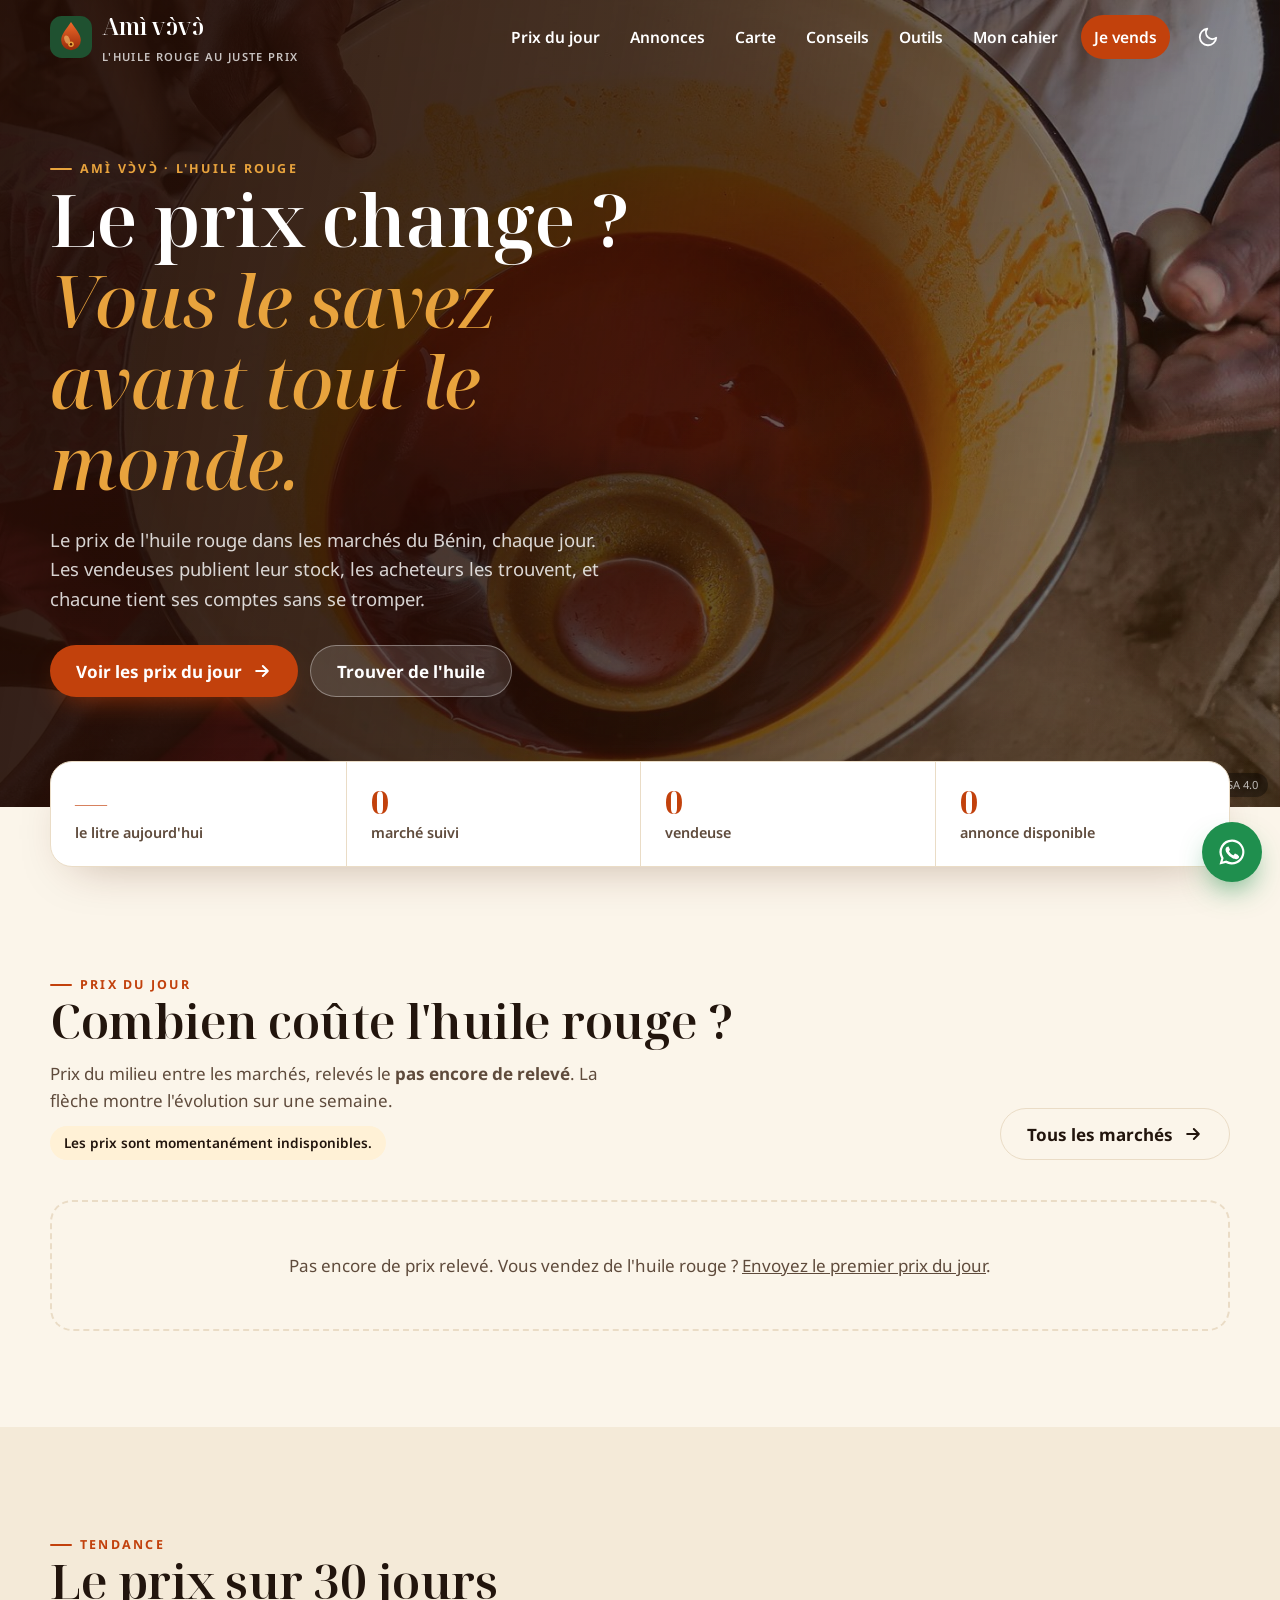
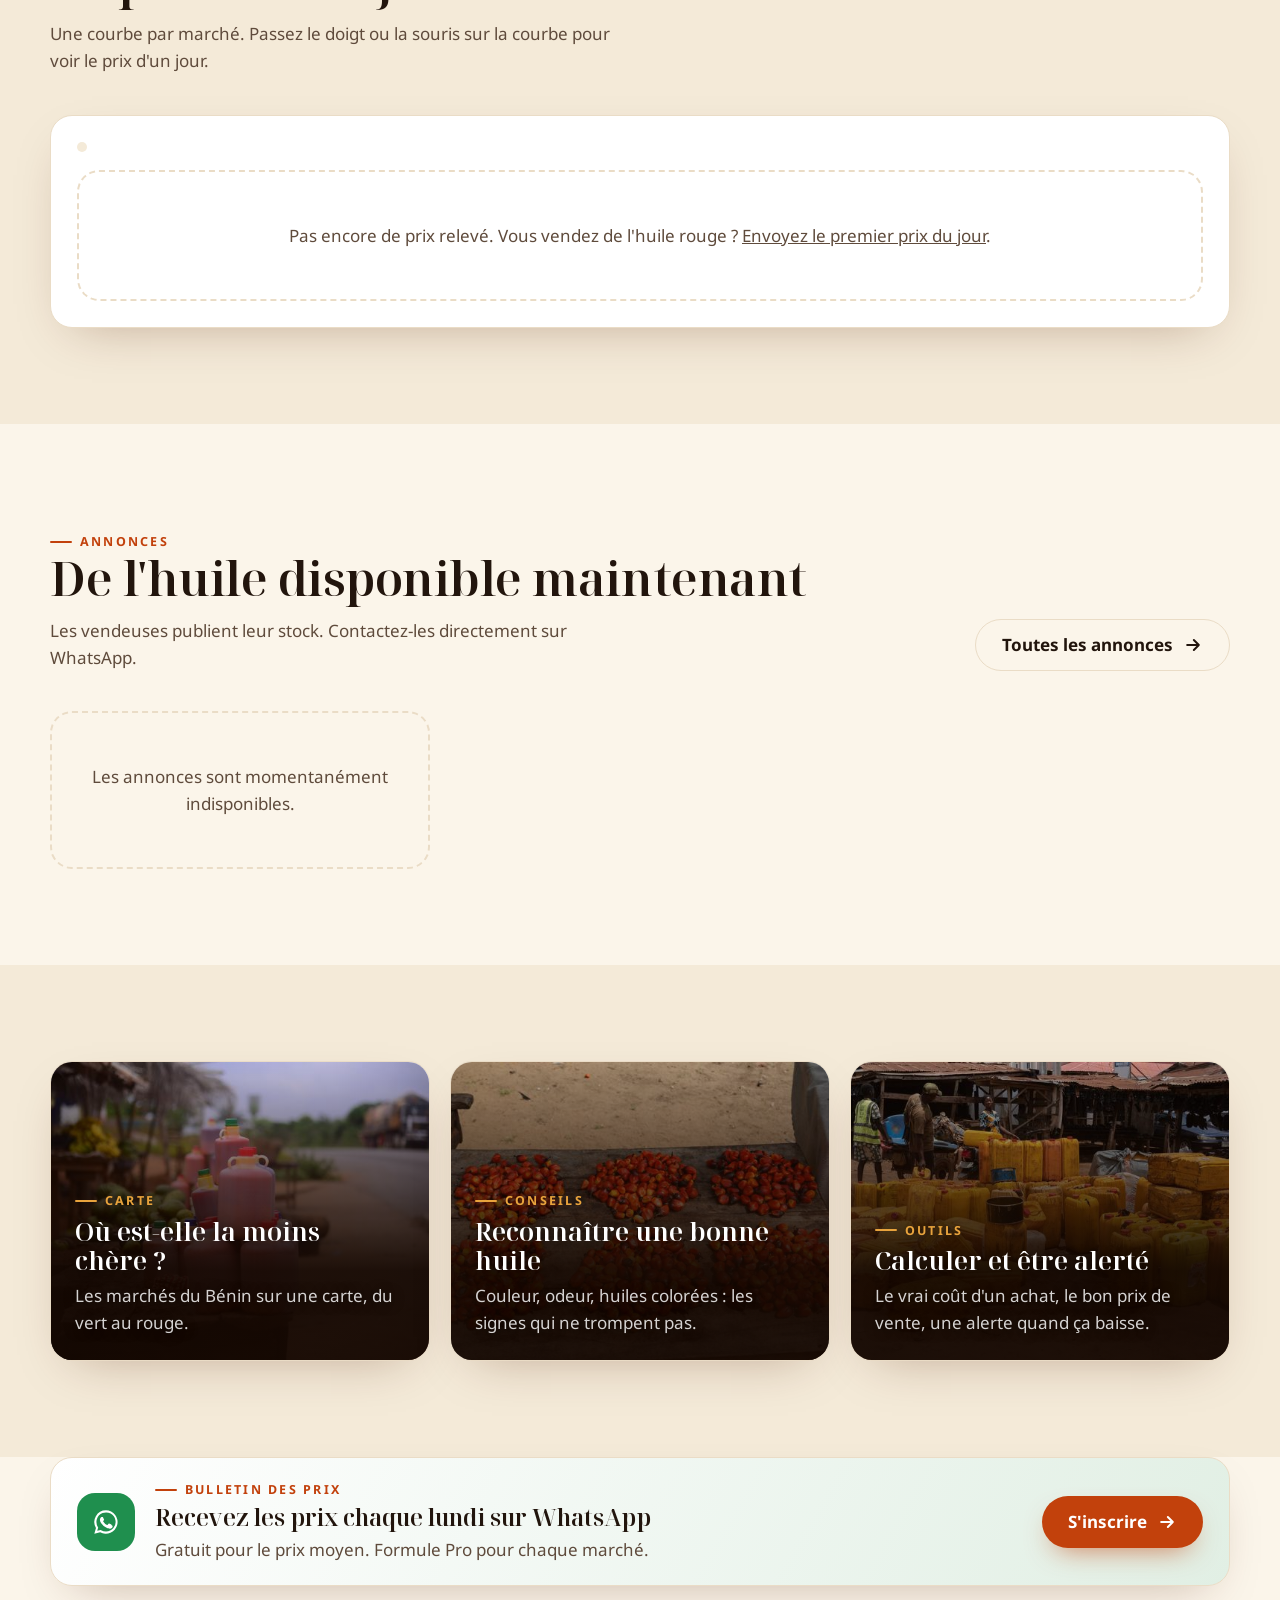
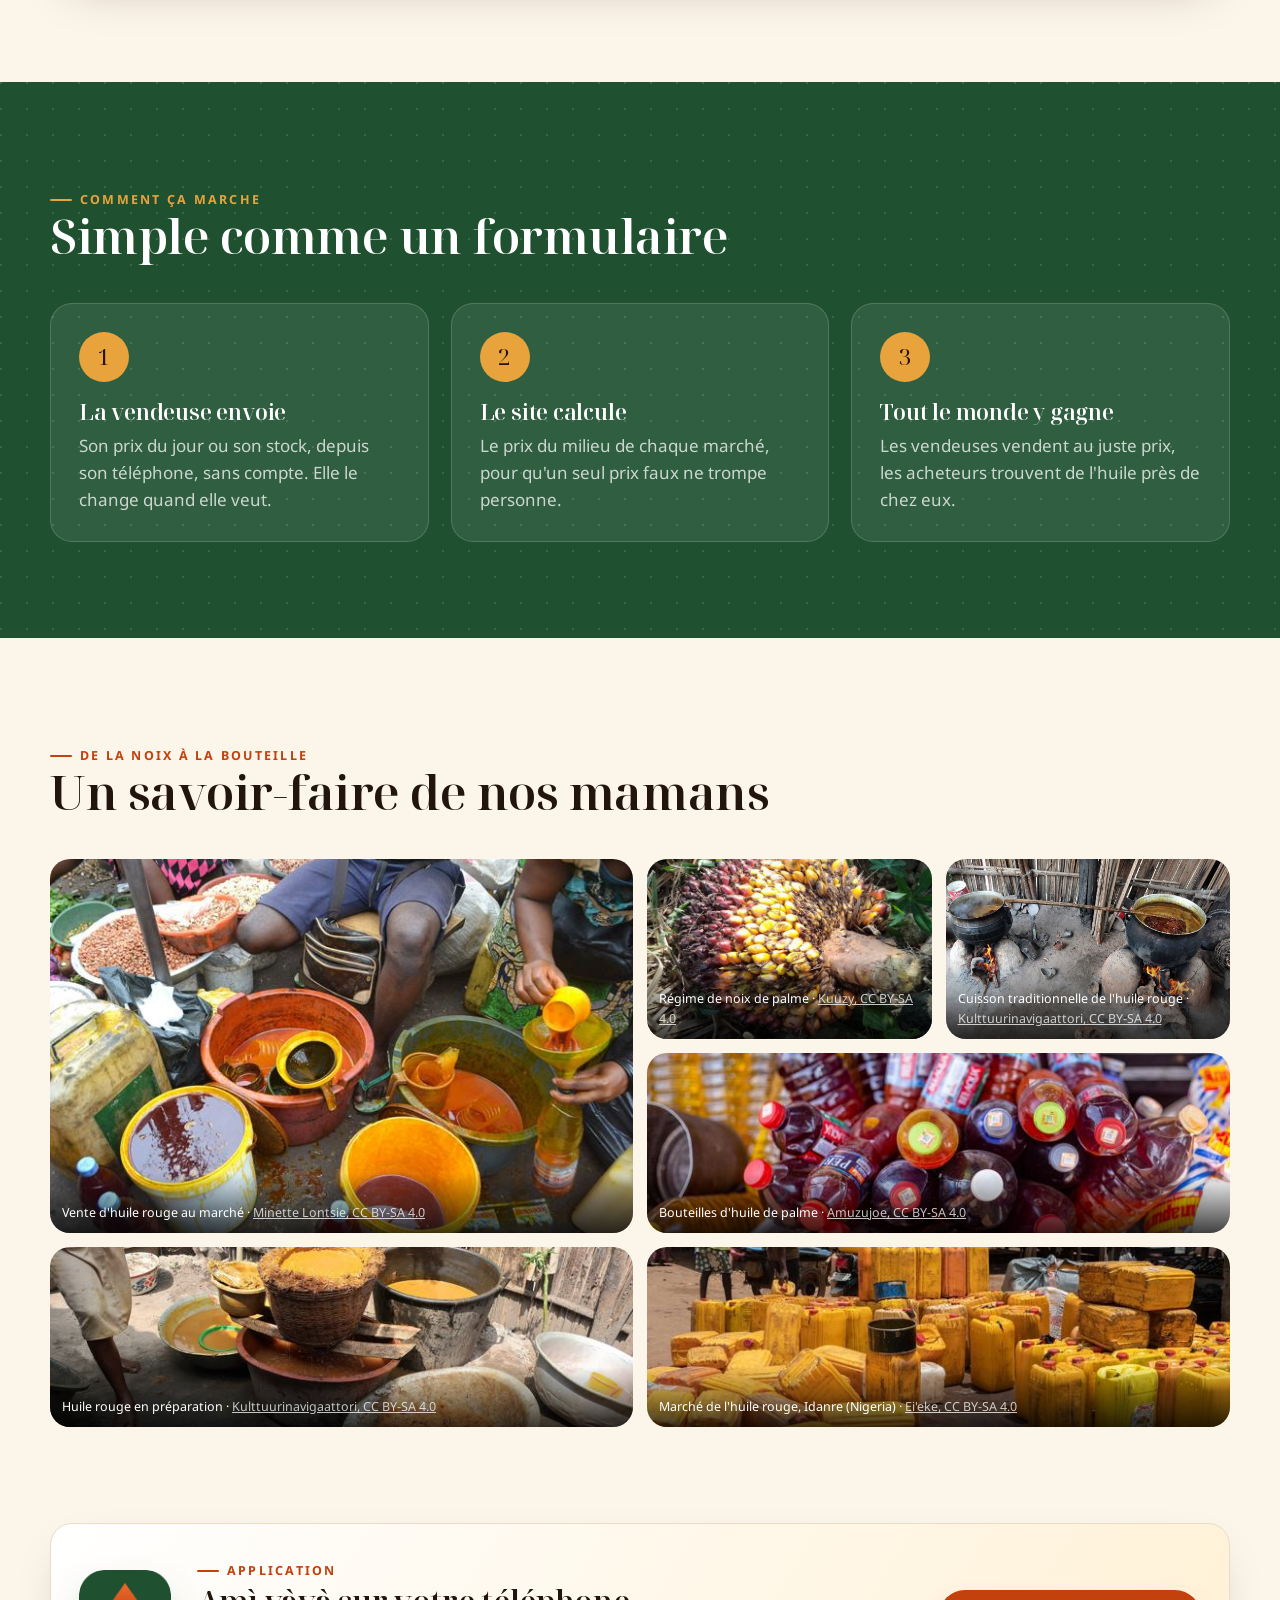
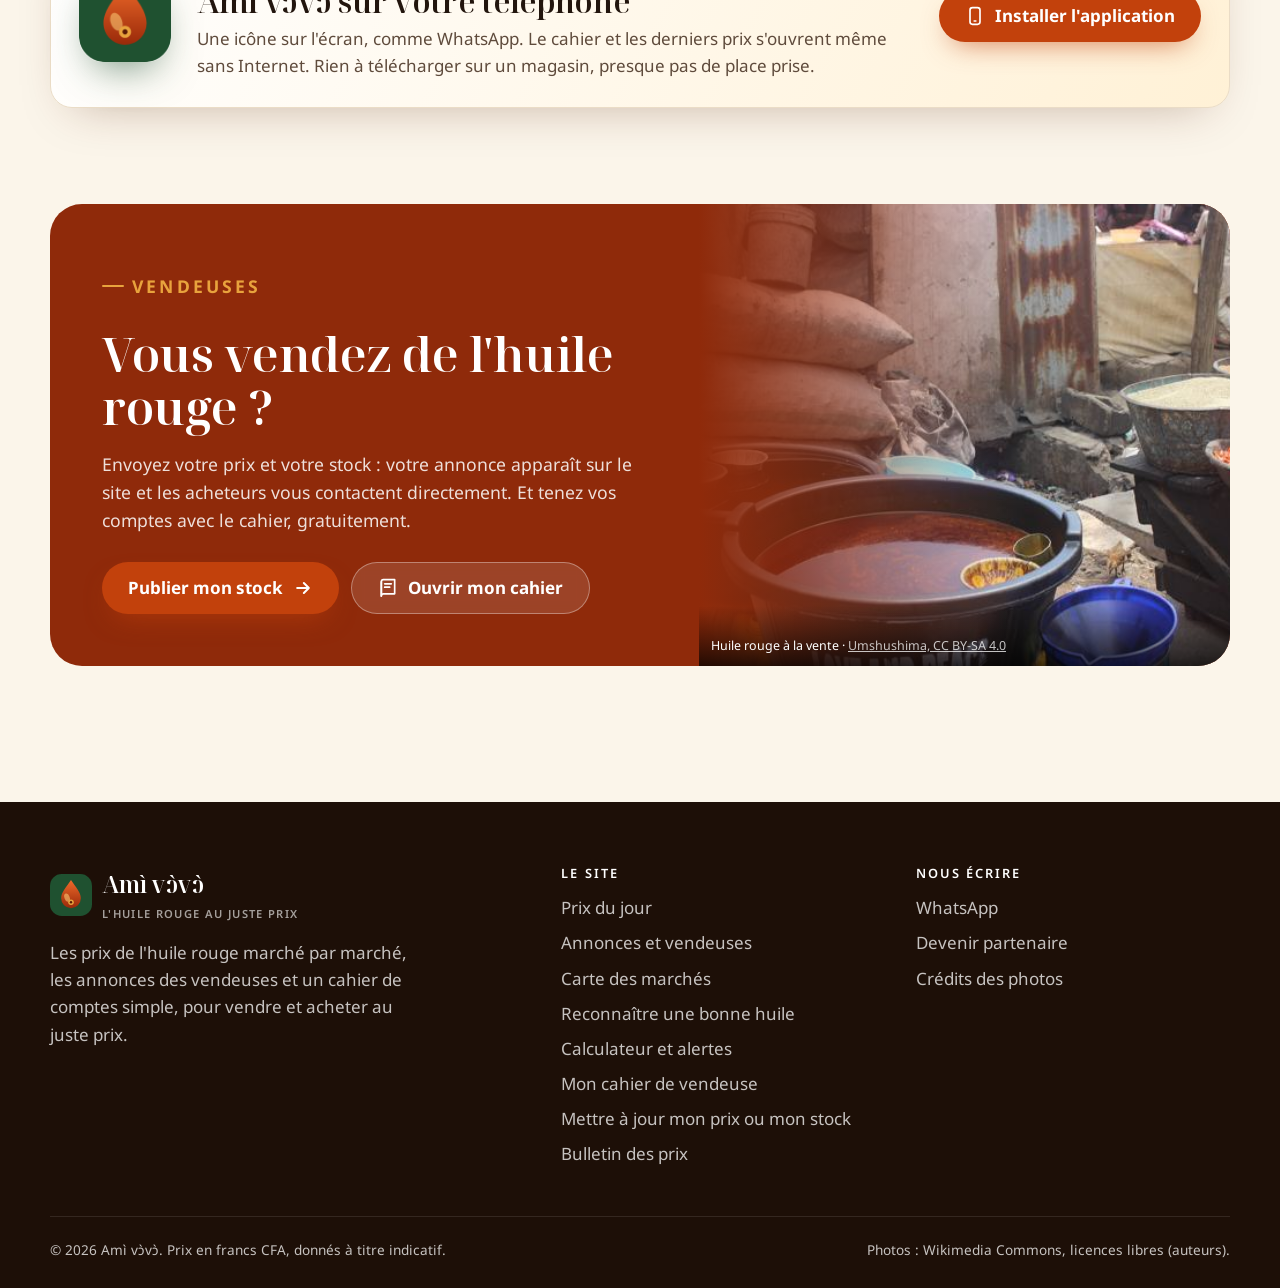
==== commit 7c822d9a: "Annonces en vedette, partenaires et bulletin des prix" ====
--- a/index.html
+++ b/index.html
@@ -144,6 +144,16 @@
     </div>
 </section>
 
+<section class="section" style="padding-top:0">
+    <div class="conteneur">
+        <a class="carte bandeau-bulletin apparait" href="bulletin.html">
+            <span class="bandeau-bulletin-icone" aria-hidden="true"><svg viewBox="0 0 24 24" fill="currentColor" aria-hidden="true"><path d="M12 2a10 10 0 0 0-8.6 15.1L2 22l5-1.3A10 10 0 1 0 12 2zm0 18.2a8.2 8.2 0 0 1-4.2-1.2l-.3-.2-3 .8.8-2.9-.2-.3A8.2 8.2 0 1 1 12 20.2zm4.5-6.1c-.2-.1-1.5-.7-1.7-.8-.2-.1-.4-.1-.6.1l-.8 1c-.1.2-.3.2-.5.1a6.7 6.7 0 0 1-3.3-2.9c-.2-.4.2-.4.7-1.3.1-.2 0-.3 0-.4l-.8-1.8c-.2-.5-.4-.4-.6-.4h-.5a1 1 0 0 0-.7.3 3 3 0 0 0-.9 2.2 5.2 5.2 0 0 0 1.1 2.8 11.9 11.9 0 0 0 4.6 4c1.7.7 2.4.8 3.2.7.5-.1 1.5-.6 1.8-1.2.2-.6.2-1.1.1-1.2l-.5-.3z"/></svg></span>
+            <span><span class="sur-titre">Bulletin des prix</span><b>Recevez les prix chaque lundi sur WhatsApp</b><span class="texte-doux">Gratuit pour le prix moyen. Formule Pro pour chaque marché.</span></span>
+            <span class="bouton bouton-huile">S'inscrire <svg viewBox="0 0 24 24" fill="none" stroke="currentColor" stroke-width="2.4" stroke-linecap="round" stroke-linejoin="round" aria-hidden="true"><path d="M5 12h14M13 6l6 6-6 6"/></svg></span>
+        </a>
+    </div>
+</section>
+
 <section class="section section-palme motif-gouttes">
     <div class="conteneur" style="position:relative">
         <div class="section-entete">
@@ -214,6 +224,13 @@
         </div>
     </div>
 </section>
+
+<section class="section section-partenaires" style="padding-top:0">
+    <div class="conteneur">
+        <div class="bloc-entete"><p class="sur-titre">Nos partenaires</p><a class="petit" href="partenaires.html">Devenir partenaire</a></div>
+        <div class="grille-partenaires" data-partenaires="masquer-si-vide"></div>
+    </div>
+</section>
 </main>
 <footer class="pied">
     <div class="conteneur">
@@ -232,12 +249,14 @@
                     <li><a href="outils.html">Calculateur et alertes</a></li>
                     <li><a href="cahier.html">Mon cahier de vendeuse</a></li>
                     <li><a href="vendre.html">Mettre à jour mon prix ou mon stock</a></li>
+                    <li><a href="bulletin.html">Bulletin des prix</a></li>
                 </ul>
             </div>
             <div>
                 <h2>Nous écrire</h2>
                 <ul>
                     <li><a data-whatsapp-equipe="Bonjour Amì vɔ̀vɔ̀ !" href="#">WhatsApp</a></li>
+                    <li><a href="partenaires.html">Devenir partenaire</a></li>
                     <li><a href="credits.html">Crédits des photos</a></li>
                 </ul>
             </div>
--- a/css/style.css
+++ b/css/style.css
@@ -3281,3 +3281,353 @@
     background: var(--huile);
     box-shadow: 0 0 0 3px color-mix(in srgb, var(--huile) 30%, transparent);
 }
+
+
+/* ============================================================
+   Vedette, partenaires, bulletin
+   ============================================================ */
+
+/* ---------- Annonces en vedette ---------- */
+
+.annonce.en-vedette,
+.carte-vendeuse.en-vedette {
+    position: relative;
+    border: 2px solid var(--or);
+    box-shadow: 0 22px 50px -26px rgba(232, 163, 61, 0.9);
+}
+
+.ruban-vedette {
+    position: absolute;
+    top: -12px;
+    right: 18px;
+    display: inline-flex;
+    align-items: center;
+    gap: 5px;
+    padding: 5px 12px;
+    border-radius: 999px;
+    background: linear-gradient(135deg, var(--or), #c97a12);
+    color: #2b1803;
+    font-size: 0.78rem;
+    font-weight: 700;
+    box-shadow: 0 8px 18px -8px rgba(201, 122, 18, 0.9);
+}
+
+.ruban-vedette svg {
+    width: 13px;
+    height: 13px;
+}
+
+.etoile-vedette {
+    display: inline-grid;
+    vertical-align: -2px;
+    color: var(--or);
+}
+
+.etoile-vedette svg {
+    width: 15px;
+    height: 15px;
+}
+
+.bloc-vedette {
+    display: grid;
+    grid-template-columns: auto 1fr auto;
+    align-items: center;
+    gap: 22px;
+    margin-top: 28px;
+    padding: 26px;
+    background: linear-gradient(120deg, var(--carte), var(--or-clair));
+    border: 1.5px solid color-mix(in srgb, var(--or) 50%, transparent);
+}
+
+.bloc-vedette h2 {
+    font-size: 1.7rem;
+    margin: 4px 0 6px;
+}
+
+.bloc-vedette-icone {
+    display: grid;
+    place-items: center;
+    width: 64px;
+    height: 64px;
+    border-radius: 20px;
+    background: linear-gradient(135deg, var(--or), #c97a12);
+    color: #fff;
+    animation: flotter 5s ease-in-out infinite;
+}
+
+.bloc-vedette-icone svg {
+    width: 30px;
+    height: 30px;
+}
+
+@media (max-width: 760px) {
+    .bloc-vedette {
+        grid-template-columns: 1fr;
+        padding: 22px;
+    }
+
+    .bloc-vedette .bouton {
+        width: 100%;
+    }
+}
+
+/* ---------- Partenaires ---------- */
+
+.grille-partenaires {
+    display: grid;
+    grid-template-columns: repeat(auto-fill, minmax(260px, 1fr));
+    gap: 16px;
+}
+
+.section-partenaires .bloc-entete a {
+    color: var(--huile);
+    font-weight: 700;
+}
+
+.partenaire {
+    display: flex;
+    align-items: center;
+    gap: 14px;
+    padding: 18px;
+    text-decoration: none;
+    transition: transform 0.3s;
+}
+
+a.partenaire:hover {
+    transform: translateY(-4px);
+}
+
+.partenaire img {
+    width: 54px;
+    height: 54px;
+    border-radius: 14px;
+    object-fit: contain;
+    background: #fff;
+    flex-shrink: 0;
+}
+
+.partenaire > span:last-child {
+    display: grid;
+    gap: 2px;
+}
+
+.partenaire small {
+    color: var(--huile);
+    font-weight: 700;
+}
+
+.partenaire .texte-doux {
+    font-size: 0.9rem;
+}
+
+.grille-partenaires .vide a {
+    color: var(--huile);
+    font-weight: 700;
+}
+
+.bandeau-chiffres-simple {
+    margin-top: 0;
+}
+
+/* ---------- Bulletin ---------- */
+
+.bandeau-bulletin {
+    display: grid;
+    grid-template-columns: auto 1fr auto;
+    align-items: center;
+    gap: 20px;
+    padding: 22px 26px;
+    text-decoration: none;
+    background: linear-gradient(120deg, var(--carte), var(--palme-clair));
+    transition: transform 0.3s;
+}
+
+.bandeau-bulletin:hover {
+    transform: translateY(-3px);
+}
+
+.bandeau-bulletin > span:nth-child(2) {
+    display: grid;
+    gap: 4px;
+}
+
+.bandeau-bulletin b {
+    font-family: var(--police-titre);
+    font-size: 1.45rem;
+    font-weight: 600;
+    line-height: 1.2;
+}
+
+.bandeau-bulletin-icone {
+    display: grid;
+    place-items: center;
+    width: 58px;
+    height: 58px;
+    border-radius: 18px;
+    background: var(--whatsapp);
+    color: #fff;
+}
+
+.bandeau-bulletin-icone svg {
+    width: 28px;
+    height: 28px;
+}
+
+@media (max-width: 760px) {
+    .bandeau-bulletin {
+        grid-template-columns: 1fr;
+        padding: 22px;
+    }
+
+    .bandeau-bulletin .bouton {
+        width: 100%;
+    }
+}
+
+.disposition-bulletin {
+    display: grid;
+    grid-template-columns: 1.25fr 1fr;
+    gap: 36px;
+    align-items: start;
+}
+
+.grille-formules {
+    display: grid;
+    grid-template-columns: 1fr 1fr;
+    gap: 18px;
+}
+
+.formule {
+    position: relative;
+    display: grid;
+    align-content: start;
+    gap: 10px;
+    padding: 26px;
+}
+
+.formule .liste-coches {
+    margin: 4px 0 8px;
+}
+
+.formule .bouton {
+    margin-top: auto;
+}
+
+.formule-pro {
+    border: 2px solid var(--or);
+    box-shadow: 0 22px 50px -26px rgba(232, 163, 61, 0.9);
+}
+
+.formule-prix {
+    font-family: var(--police-titre);
+    font-size: 2.3rem;
+    color: var(--huile);
+    line-height: 1.1;
+}
+
+.formule-prix small {
+    font-family: var(--police);
+    font-size: 0.95rem;
+    color: var(--encre-douce);
+}
+
+.telephone {
+    position: sticky;
+    top: 90px;
+    display: grid;
+    gap: 12px;
+}
+
+.telephone-ecran {
+    border-radius: 34px;
+    padding: 14px;
+    background: #e9dfd2;
+    border: 8px solid #20140c;
+    box-shadow: var(--ombre);
+    min-height: 420px;
+    background-image: radial-gradient(rgba(31, 81, 48, 0.08) 1.2px, transparent 1.2px);
+    background-size: 16px 16px;
+}
+
+:root[data-theme='dark'] .telephone-ecran {
+    background-color: #0f1712;
+    border-color: #000;
+}
+
+.telephone-entete {
+    display: flex;
+    align-items: center;
+    gap: 10px;
+    margin: -14px -14px 14px;
+    padding: 12px 16px;
+    border-radius: 26px 26px 0 0;
+    background: var(--palme);
+    color: #fff;
+}
+
+:root[data-theme='dark'] .telephone-entete {
+    background: #1d3a27;
+}
+
+.telephone-entete img {
+    width: 34px;
+    height: 34px;
+    border-radius: 50%;
+}
+
+.telephone-entete span {
+    display: grid;
+    line-height: 1.2;
+}
+
+.telephone-entete small {
+    opacity: 0.75;
+    font-size: 0.75rem;
+}
+
+.bulle-whatsapp {
+    position: relative;
+    max-width: 92%;
+    padding: 10px 12px 20px;
+    border-radius: 4px 14px 14px 14px;
+    background: #fff;
+    color: #1b1b1b;
+    font-size: 0.9rem;
+    line-height: 1.45;
+    box-shadow: 0 1px 1px rgba(0, 0, 0, 0.12);
+    animation: monter 0.6s cubic-bezier(0.22, 1, 0.36, 1) both;
+}
+
+:root[data-theme='dark'] .bulle-whatsapp {
+    background: #1f2c33;
+    color: #e9edef;
+}
+
+.bulle-heure {
+    position: absolute;
+    right: 10px;
+    bottom: 4px;
+    font-size: 0.7rem;
+    opacity: 0.55;
+}
+
+.outils-equipe {
+    display: grid;
+    gap: 10px;
+}
+
+@media (max-width: 1000px) {
+    .disposition-bulletin {
+        grid-template-columns: 1fr;
+    }
+
+    .telephone {
+        position: static;
+    }
+}
+
+@media (max-width: 640px) {
+    .grille-formules {
+        grid-template-columns: 1fr;
+    }
+}
